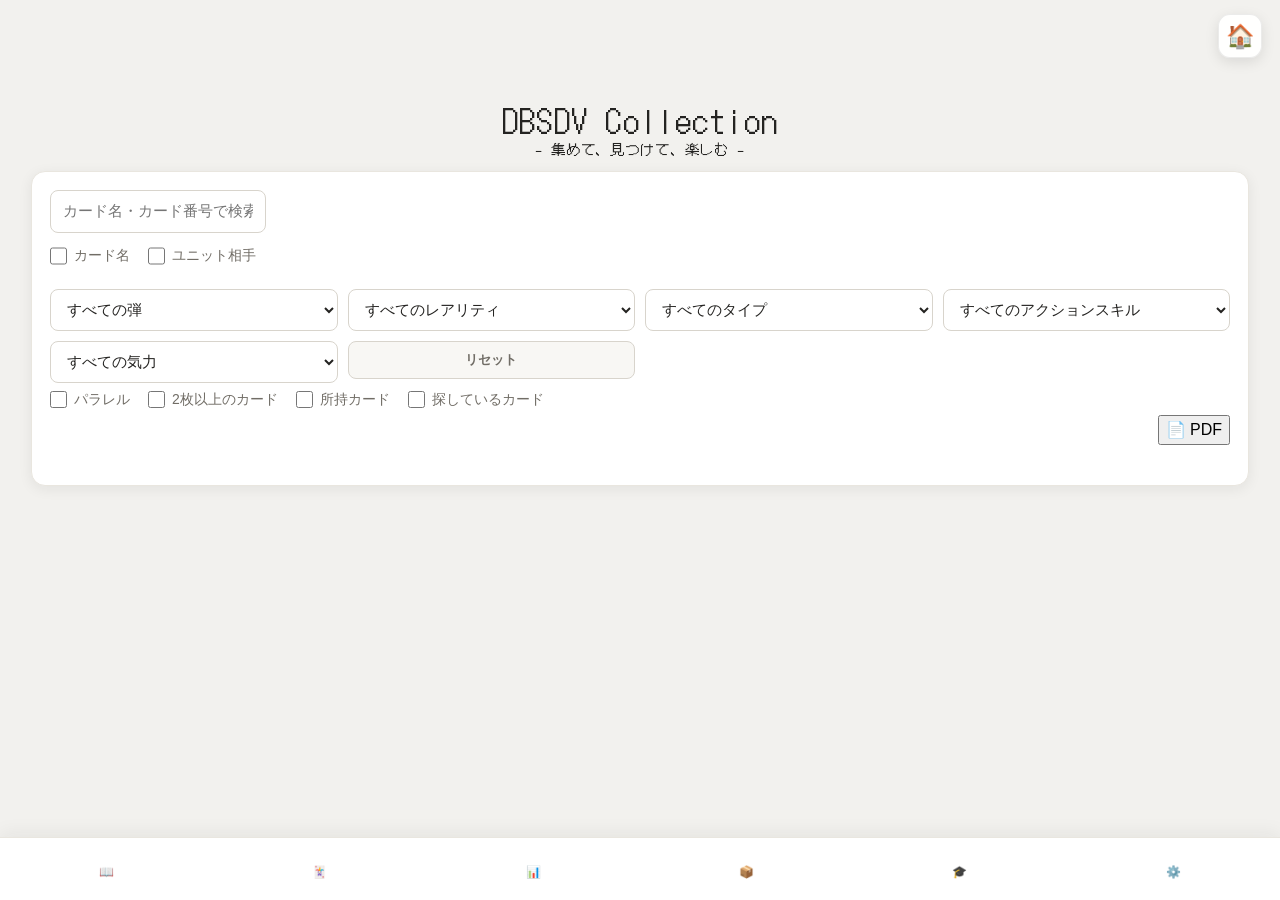
==== index.html @ 69adc4a3 "release" ====
<!doctype html>
<html lang="ja">
  <head>
    <link
  href="https://fonts.googleapis.com/css2?family=DotGothic16&display=swap"
  rel="stylesheet"
/>

    <meta charset="UTF-8" />

    <meta
      name="viewport"
      content="width=device-width, initial-scale=1.0, viewport-fit=cover"
    />

    <link rel="manifest" href="manifest.json">

    <link rel="icon" type="image/webp" href="images/icon.webp" />
    <link rel="apple-touch-icon" href="images/apple-touch-icon.png" />

    <link rel="stylesheet" href="css/variables.css" />
    <link rel="stylesheet" href="css/base.css" />
    <link rel="stylesheet" href="css/buttons.css" />
    <link rel="stylesheet" href="css/settings.css" />
    <link rel="stylesheet" href="css/filters.css" />
    <link rel="stylesheet" href="css/cards.css" />
    <link rel="stylesheet" href="css/deck.css" />
    <link rel="stylesheet" href="css/collection.css" />
    <link rel="stylesheet" href="css/navigation.css" />
    <link rel="stylesheet" href="css/rarity.css" />
    <link rel="stylesheet" href="css/mobile.css" />
    <link rel="stylesheet" href="css/modal.css" />
    <link rel="stylesheet" href="css/unopened.css">
    <link rel="stylesheet" href="css/master-pupil.css" />
    <link rel="stylesheet" href="css/theme.css">
  </head>

  <body>
    <div class="header-top">
      <input type="file" id="restoreFile" accept=".json" hidden />
    </div>

<header>
  <div class="site-title-wrap">
  <h1 class="site-title">DBSDV Collection</h1>
  <p class="site-subtitle">− 集めて、見つけて、楽しむ −</p>
</div>

  <button class="home-button" onclick="location.reload()" title="ホーム">
    🏠
  </button>
</header>

    <main>
      <section id="cardsPage">
  <section class="filters">

  <!-- 検索 -->
  <div class="filter-row">
    <div class="search-group">
      <input
        type="text"
        id="search"
        placeholder="カード名・カード番号で検索"
      />

      <div class="search-options">
        <label>
          <input type="checkbox" id="searchName" />
          カード名
        </label>

        <label>
          <input type="checkbox" id="searchUnit" />
          ユニット相手
        </label>
      </div>
    </div>
  </div>


  <!-- 詳細絞り込み -->
  <details class="advanced-filters" open>
    <summary>絞り込み条件</summary>

    <div class="filter-row">
      <div class="select-group">

        <select id="seriesFilter">
          <option value="">すべての弾</option>
        </select>

        <select id="promoFilter" hidden>
          <option value="">入手方法（すべて）</option>
        </select>

        <select id="rarityFilter">
          <option value="">すべてのレアリティ</option>
        </select>

        <select id="typeFilter">
          <option value="">すべてのタイプ</option>
          <option value="B">ブースト</option>
          <option value="L">リミテッド</option>
          <option value="I">インパクト</option>
          <option value="R">ラッシュ</option>
        </select>

        <select id="actionSkillFilter">
          <option value="">すべてのアクションスキル</option>
        </select>

        <select id="energyFilter">
          <option value="">すべての気力</option>
          <option value="1">気力 1.0〜</option>
          <option value="2">気力 2.0〜</option>
          <option value="3">気力 3.0〜</option>
        </select>

        <div id="formSearchArea" hidden>
          <select id="formSearchSelect">
            <option value="">形態を選択</option>
          </select>
        </div>

        <button id="resetFilter">リセット</button>

      </div>
    </div>


    <div class="filter-row option-row">

      <label>
        <input type="checkbox" id="parallelOnly" />
        パラレル
      </label>

      <label>
        <input type="checkbox" id="duplicateOnly" />
        2枚以上のカード
      </label>

      <label>
        <input type="checkbox" id="ownedOnly" />
        所持カード
      </label>

      <label>
        <input type="checkbox" id="wantedOnly" />
        探しているカード
      </label>

    </div>


    <div class="print-row">
      <button id="pdfCardsButton">
        📄 PDF
      </button>
    </div>

  </details>


  <!-- 件数 -->
  <div class="result-row">
    <span id="resultCount"></span>
  </div>

    </section>

        <!-- カード一覧 -->
    <div id="cards"></div>

    </section>

    <section id="deckPage" hidden>

        <!-- 一覧画面 -->
        <div id="deckListPage">
          <h2>🃏 デッキ</h2>

          <button id="newDeckBtn">＋ 新しいデッキ</button>

          <div id="deckList"></div>
        </div>

        <!-- 編集画面 -->
        <div id="deckEditorPage" hidden>
          <button id="backDeckList">← デッキ一覧へ戻る</button>

          <h2>🃏 デッキ作成</h2>

          <input id="deckName" type="text" placeholder="デッキ名を入力" />

          <div id="deckCardCount">0 / 7枚</div>

          <div id="editorSlots"></div>

          <div class="deck-stats">
  <h3>📊 デッキステータス</h3>

  <div>❤️ HP：<span id="deckHp">0</span></div>
  <div>⚔️ Power（通常）：<span id="deckPower">0</span></div>
  <div>🔥 Power（覚醒）：<span id="deckPowerAwakened">0</span></div>
  <div>🛡️ Guard：<span id="deckGuard">0</span></div>
  <div>⚡ 戦闘力：<span id="deckBattlePower">0</span></div>
</div>
          </div>

          <div class="deck-buttons">
            <button id="saveDeckBtn">💾 デッキを保存</button>

            <button id="resetDeckBtn">🧹 リセット</button>
          </div>

          <hr />

          <div class="deck-card-select">
            <h3>カードを選択</h3>

            <div class="filters">
              <input
                type="text"
                id="deckSearch"
                placeholder="カード名・番号で検索"
              />

              <label>
  <input type="checkbox" id="deckOwnedOnly" />
  所持カードのみ
</label>

              <div class="filter-row">
                <div class="select-group">
                  <select id="deckSeriesFilter">
                    <option value="">すべて</option>
                    <option value="11弾">11弾</option>
                    <option value="10弾">10弾</option>
                    <option value="9弾">9弾</option>
                    <option value="8弾">8弾</option>
                    <option value="7弾">7弾</option>
                    <option value="6弾">6弾</option>
                    <option value="5弾">5弾</option>
                    <option value="4弾">4弾</option>
                    <option value="3弾">3弾</option>
                    <option value="2弾">2弾</option>
                    <option value="1弾">1弾</option>
                    <option value="ロケーションテスト">
                      ロケーションテスト
                    </option>
                    <option value="プロモーションカード">
                      プロモーションカード
                    </option>
                  </select>

                  <select id="deckRarityFilter">
                    <option value="">レアリティ（すべて）</option>
                    <option value="SEC">SEC</option>
                    <option value="PUR">PUR</option>
                    <option value="EXR">EXR</option>
                    <option value="GDR">GDR</option>
                    <option value="SR">SR</option>
                    <option value="CP">CP</option>
                    <option value="PR">PR</option>
                    <option value="R">R</option>
                    <option value="N">N</option>
                  </select>

                  <select id="deckTypeFilter">
                    <option value="">タイプ（すべて）</option>
                    <option value="I">インパクト</option>
                    <option value="R">ラッシュ</option>
                    <option value="B">ブースト</option>
                    <option value="L">リミテッド</option>
                  </select>

                  <select id="deckActionSkillFilter">
                    <option value="">アクションスキル（すべて）</option>
                    <option value="覚醒">覚醒</option>
                    <option value="超覚醒">超覚醒</option>
                    <option value="巨大化">巨大化</option>
                    <option value="トライバースト">トライバースト</option>
                    <option value="ランページアタック">
                      ランページアタック
                    </option>
                    <option value="栽培マン">栽培マン</option>
                    <option value="バニッシュコンボ">バニッシュコンボ</option>
                    <option value="ターゲティングボム">
                      ターゲティングボム
                    </option>
                    <option value="一撃">一撃</option>
                    <option value="カウンターアタック">
                      カウンターアタック
                    </option>
                    <option value="チャージクラッシュ">
                      チャージクラッシュ
                    </option>
                    <option value="リフレクトブレイク">
                      リフレクトブレイク
                    </option>
                  </select>
                </div>
              </div>
            </div>
            <div id="editorCardList"></div>
          </div>
        </div>
      </section>

      <section id="collectionPage" hidden>
        <h2>📊 コレクション</h2>

        <div id="collectionCards"></div>

        <div id="collectionDetail"></div>
      </section>

      <section id="unopenedPage" hidden>
        <h2>📦 未開封パック</h2>

        <div class="unopened-add">
          <input type="text" id="newPackName" placeholder="パック名を入力" />

          <button id="addPackButton">追加</button>
        </div>

        <div id="unopenedPackList"></div>
      </section>

      <section id="masterPupilPage" hidden>
  <h2>🎓 師弟レベル</h2>

          <div class="master-pupil-search">
  <input
    type="text"
    id="masterPupilSearch"
    placeholder="キャラクター名で検索"
  />
</div>

  <div id="masterPupilList"></div>
</section>


      <section id="settingsPage" hidden>
        <h2>⚙️ 設定</h2>

        <div class="setting-card update-card">
          <h3>💾 データ管理</h3>

          <button id="backupButton" class="btn btn-primary">
            💾 バックアップ
          </button>

          <button id="restoreButton" class="btn btn-success">📂 復元</button>

          <button
            id="importExcelButton"
            class="btn btn-primary excel-import-button"
          >
            📄 Excelでデータ読込
          </button>

          <input type="file" id="restoreFile" accept=".json" hidden />

          <input type="file" id="excelFile" accept=".xlsx,.xls" hidden />
        </div>

        <div class="setting-card">
          <h3>🗑️ 図鑑</h3>

          <button id="resetCollection" class="btn btn-danger">
            🗑️ 図鑑を初期化
          </button>
        </div>

        <div class="setting-card">
  <h3>📝 修正</h3>

  <button id="copyMistakeList" class="btn btn-primary">
    📋 要修正カード一覧をコピー
  </button>

   <button id="clearMistakeList" class="btn btn-danger">
    🗑️ 要修正を全解除
  </button>
</div>

        <div class="setting-card">
  <h3>👤 アバター設定</h3>

  <div class="setting-info">
    <strong>❤️ HP</strong>
    <input id="avatarHp" type="number" min="0" value="0" />
  </div>

  <div class="setting-info">
    <strong>⚔️ Power</strong>
    <input id="avatarPower" type="number" min="0" value="0" />
  </div>

  <div class="setting-info">
    <strong>🛡️ Guard</strong>
    <input id="avatarGuard" type="number" min="0" value="0" />
  </div>

  <div class="setting-info">
    <strong>⚡ 初期気力</strong>
    <input id="avatarInitialKi" type="number" min="0" value="0" />
  </div>
</div>

        <div class="setting-card">
          <h3>🃏 カードデータ情報</h3>

          <div class="setting-info">
            <strong>カードデータバージョン</strong>
            <span id="appVersion">0.1.0</span>
          </div>

          <div class="setting-info">
            <strong>データ更新日</strong>
            <span id="lastUpdatedInfo">-</span>
          </div>

          <div class="setting-info">
            <strong>追加カード</strong>
            <span id="lastAddedCardsInfo">-</span>
          </div>

          <div class="setting-info">
            <strong>カード総枚数</strong>
            <span id="cardCountInfo">-</span>
          </div>
        </div>

        <div class="setting-card update-card">
  <h3>📱 アプリ情報</h3>

<div class="setting-info">
  <strong>現在のバージョン</strong>
  <span id="currentVersion"></span>
</div>

<div class="setting-info">
  <strong>最新のバージョン</strong>
  <span id="latestVersion"></span>
</div>

<div id="updateStatus" class="update-status"></div>

<button
  id="updateButton"
  class="btn btn-primary"
  style="display: none;"
>
  🏠 アップデート
</button>
</div>

      </section>
    </main>

    <!-- モーダル -->

    <div id="cardModal" class="modal">
      <div class="modal-content">
        <button id="closeModal" class="close-btn">✕</button>

        <div class="modal-navigation">
          <button id="prevCard" class="nav-btn">◀</button>

          <div class="nav-center">
            <div id="cardCount">1 / 1</div>
          </div>

          <button id="nextCard" class="nav-btn">▶</button>
        </div>

        <div class="modal-top">
          <!-- 左 -->

          <div class="modal-left">
            <span id="modalNumberMobile"></span>

            <img id="modalImage" src="" alt="カード画像" />

            <div class="image-switch">
              <button id="showFront">表</button>

              <button id="showBack">裏</button>
            </div>
            </div>

          <!-- 右 -->

          <div class="modal-right">
            
<div class="name-rarity">
  <div class="name-rarity-top">
    <h2 id="modalName"></h2>

    <span id="modalRarity"></span>
  </div>
               <label class="mistake-label">
    <input type="checkbox" id="modalMistake">
    要修正
  </label>

            </div>

              <div class="modal-form">
    <span id="modalForm"></span>
  </div>

<div class="owned-section">
  <div class="owned-row">
    <strong>所持</strong>

    <span class="count-control">
      <button id="countMinus">－</button>

      <span id="modalOwnedCount">0</span>

      <button id="countPlus">＋</button>
    </span>
  </div>

  <div class="owned-row owned-options">
    <label class="wanted-inline">
      <input type="checkbox" id="modalWanted" />
      探してる
    </label>

    <label class="wanted-inline">
      <input type="checkbox" id="modalUnopened" />
      📦 未開封
    </label>
  </div>
</div>

<div class="stats">
  <div>
    <strong>タイプ</strong>
    <span id="modalType">-</span>
  </div>

  <div>
    <strong>攻撃方法</strong>
    <span id="modalAttackType">-</span>
  </div>

  <div>
    <strong>HP</strong>
    <span id="modalHp">-</span>
  </div>

  <div>
    <strong>パワー</strong>
    <span id="modalPower">-</span>
  </div>

  <div id="modalPowerAwakenedRow">
    <strong>覚醒パワー</strong>
    <span id="modalPowerAwakened">-</span>
  </div>

  <div>
    <strong>ガード</strong>
    <span id="modalGuard">-</span>
  </div>

  <div>
    <strong>初期気力</strong>
    <span id="modalInitialKi">-</span>
  </div>

  <div>
    <strong>必殺技必要エナジー</strong>
    <span id="modalEnergy">-</span>
  </div>
</div>

</div>
</div>

<div class="modal-section">
  <div class="section-title">
    <h3>⚔️ 必殺技</h3>

    <h4 id="modalSpecialMove"></h4>
  </div>
</div>

<div class="modal-section" id="modalSkillSection">
  <div class="section-title">
    <h3>✨ スキル</h3>

    <h4 id="modalSkillName"></h4>
  </div>

  <p id="modalSkillEffect"></p>
</div>

<div class="modal-section" id="modalActionSection">
  <div class="section-title">
    <h3>⚡ アクション</h3>

    <h4 id="modalActionName"></h4>
  </div>

  <p id="modalActionCategory"></p>

  <p id="modalActionEffect"></p>
</div>

<div class="modal-section" id="modalUnitSection">
  <div class="section-title">
    <h3>👥 ユニット</h3>

    <h4 id="modalUnitName"></h4>
  </div>

  <p id="modalUnitCharacters"></p>

  <p id="modalUnitEffect"></p>
</div>

<div class="modal-section" id="modalBuppaSection">
  <div class="section-title">
    <h3>💥 BUPPA</h3>

    <h4 id="modalBuppaName"></h4>
  </div>

  <p id="modalBuppaEffect"></p>
</div>

<div class="modal-section" id="modalSpecialRuleSection">
  <div class="section-title">
    <h3>📜 特殊ルール</h3>

    <h4 id="modalSpecialRule"></h4>
  </div>
</div>

<div class="modal-section" id="modalAcquisitionSection">
  <div class="section-title">
    <h3>🎁 入手方法</h3>
  </div>

  <p id="modalAcquisition"></p>
</div>

<!-- JS互換用（画面には表示しない） -->
<textarea id="modalMemo" hidden></textarea>

</div>
</div>

    <nav class="bottom-nav">
  <button id="tabCards" class="active" title="図鑑">
    📖
  </button>

  <button id="tabDeck" title="デッキ">
    🃏
  </button>

  <button id="tabCollection" title="コレクション">
    📊
  </button>

  <button id="tabUnopened" title="未開封">
    📦
  </button>

  <button id="tabMasterPupil" title="師弟レベル">
    🎓
  </button>

  <button id="tabSettings" title="設定">
    ⚙️
  </button>
</nav>

    <div id="excelImportModal" class="modal" hidden>
  <div class="modal-content">
        <h2>📄 Excel読込確認</h2>

        <div id="excelImportList"></div>

        <div class="ocr-bottom-buttons">
          <button id="excelImportAddButton">追加</button>

          <button id="excelImportCancelButton">キャンセル</button>
        </div>
      </div>

      </div>

      <script src="js/core/storage.js"></script>

      <script src="js/ui/cardFilters.js"></script>
      <script src="js/ui/cardDetailModal.js"></script>

      <script src="js/pages/cardsPage.js"></script>
      <script src="js/pages/collectionPage.js"></script>
      <script src="js/pages/decksPage.js"></script>
      <script src="js/pages/unopenedPage.js"></script>
<script src="js/pages/masterPupilPage.js"></script>
      <script src="js/core/navigation.js"></script>

      <script src="js/settings/backup.js"></script>
      <script src="js/settings/excelImport.js"></script>

      <script src="https://cdn.jsdelivr.net/npm/xlsx/dist/xlsx.full.min.js"></script>

      <script src="https://cdn.jsdelivr.net/npm/jspdf@3.0.3/dist/jspdf.umd.min.js"></script>

<script>
  window.waitingWorker = null;
  window.serviceWorkerRegistration = null;

  const APP_VERSION_KEY = "dbsdv-app-version";

  // Service Workerが切り替わったらリロード
navigator.serviceWorker.addEventListener("controllerchange", () => {
  const latestVersion =
    document.getElementById("latestVersion")?.textContent;

  if (latestVersion) {
    localStorage.setItem(
      APP_VERSION_KEY,
      latestVersion
    );
  }

  window.location.reload();
});


  // version.jsonを確認
  async function checkAppVersion() {
    try {
      const response = await fetch("./version.json", {
        cache: "no-store"
      });

      if (!response.ok) {
        throw new Error("version.json の取得に失敗しました");
      }

      const versionData = await response.json();

      const latestVersion = versionData.version;

      const currentVersion =
        localStorage.getItem(APP_VERSION_KEY);

      const currentVersionElement =
        document.getElementById("currentVersion");

      const latestVersionElement =
        document.getElementById("latestVersion");

      const updateStatus =
        document.getElementById("updateStatus");

      const updateButton =
        document.getElementById("updateButton");


      // 最新バージョンを表示
      if (latestVersionElement) {
        latestVersionElement.textContent = latestVersion;
      }


      // 初回起動
      if (!currentVersion) {

        localStorage.setItem(
          APP_VERSION_KEY,
          latestVersion
        );

        if (currentVersionElement) {
          currentVersionElement.textContent =
            latestVersion;
        }

        if (updateButton) {
          updateButton.style.display = "none";
        }

        if (updateStatus) {
          updateStatus.textContent = "";
        }

        return;
      }


      // 現在のバージョンを表示
      if (currentVersionElement) {
        currentVersionElement.textContent =
          currentVersion;
      }


      // 初期状態は非表示
      if (updateButton) {
        updateButton.style.display = "none";
      }

      if (updateStatus) {
        updateStatus.textContent = "";
      }


      // バージョンが違えばアップデートあり
      if (currentVersion !== latestVersion) {

        if (updateStatus) {
          updateStatus.textContent =
            "🟢 新しいバージョンがあります";
        }

        if (updateButton) {
          updateButton.style.display = "block";
        }
      }

    } catch (error) {

      console.error(
        "バージョン確認エラー:",
        error
      );

    }
  }


  // Service Worker
  if ("serviceWorker" in navigator) {

    window.addEventListener("load", async () => {

      try {

        const registration =
          await navigator.serviceWorker.register(
            "./service-worker.js"
          );

        window.serviceWorkerRegistration =
          registration;


        // 起動時に更新確認
        await registration.update();


        // 新しいService Workerを検知
        registration.addEventListener(
          "updatefound",
          () => {

            const newWorker =
              registration.installing;

            if (!newWorker) return;


            newWorker.addEventListener(
              "statechange",
              () => {

                if (
                  newWorker.state === "installed" &&
                  navigator.serviceWorker.controller
                ) {

                  window.waitingWorker =
                    newWorker;

                  const updateStatus =
                    document.getElementById(
                      "updateStatus"
                    );

                  const updateButton =
                    document.getElementById(
                      "updateButton"
                    );


                  if (updateStatus) {
                    updateStatus.textContent =
                      "🟢 新しいバージョンがあります";
                  }

                  if (updateButton) {
                    updateButton.style.display =
                      "block";
                  }

                }

              }
            );

          }
        );


        // version.jsonを確認
        await checkAppVersion();

      } catch (error) {

        console.error(
          "Service Worker registration failed:",
          error
        );

      }

    });

  }


  // アップデートボタン
document.addEventListener("DOMContentLoaded", () => {
  const updateButton =
    document.getElementById("updateButton");

  if (!updateButton) return;

  updateButton.addEventListener("click", async () => {
    const registration =
      window.serviceWorkerRegistration;

    if (!registration) {
      console.error("Service Workerが登録されていません");
      return;
    }

    updateButton.disabled = true;
    updateButton.textContent = "🔄 更新中...";

    try {
      // 最新のService Workerを確認
      await registration.update();

      const worker =
        registration.waiting ||
        window.waitingWorker;

      if (!worker) {
        console.warn("更新待ちのService Workerがありません");

        updateButton.disabled = false;
        updateButton.textContent = "🏠 アップデート";
        return;
      }

      // 最新バージョンを取得
      const latestVersion =
        document.getElementById("latestVersion")?.textContent;

      // 現在バージョンを最新に更新
      if (latestVersion) {
        localStorage.setItem(
          APP_VERSION_KEY,
          latestVersion
        );
      }

      // ボタンを消す
      updateButton.style.display = "none";

      const updateStatus =
        document.getElementById("updateStatus");

      if (updateStatus) {
        updateStatus.textContent = "✅ アップデートしました";
      }

      // 新しいService Workerを有効化
      worker.postMessage({
        type: "SKIP_WAITING"
      });

    } catch (error) {
      console.error("アップデート失敗:", error);

      updateButton.disabled = false;
      updateButton.textContent = "🏠 アップデート";
    }
  });
});
</script>

<script>
  document.addEventListener("DOMContentLoaded", () => {
    const advancedFilters = document.querySelector(".advanced-filters");

    if (!advancedFilters) return;

    if (window.innerWidth <= 700) {
      advancedFilters.removeAttribute("open");
    }
  });
</script>

  </body>
</html>
---- css/modal.css ----
/* ==========================================
   モーダル背景
========================================== */

.modal {
  display: none;
  position: fixed;
  top: 0;
  left: 0;
  right: 0;
  bottom: 0;
  width: 100vw;
  height: 100vh;
  justify-content: center;
  align-items: center;
  background: rgba(0, 0, 0, 0.75);
  z-index: 999999;
  padding: 30px;
}

/* ==========================================
   本体
========================================== */

.modal-content {
  position: relative;
  width: min(900px, 95vw);
  max-height: 90vh;
  overflow-y: auto;
  background: white;
  border-radius: 18px;
  padding: 24px;
  box-shadow: 0 15px 50px rgba(0, 0, 0, 0.35);
}

#modalNumberMobile {
  display: none;
}

/* ==========================
   モーダルナビ
========================== */

.modal-navigation {
  display: flex;
  justify-content: center;
  align-items: center;
  gap: 20px;
  margin-bottom: 25px;
}

.nav-center {
  display: flex;
  flex-direction: column;
  align-items: center;
  min-width: 120px;
}

#cardCount {
  font-size: 24px;
  font-weight: bold;
}

#cardProgress {
  margin-top: 4px;
  color: #666;
  font-size: 15px;
}

.nav-btn {
  width: 40px;
  height: 40px;
  border: none;
  border-radius: 50%;
  background: #f2f2f2;
  cursor: pointer;
  font-size: 20px;
  transition: 0.2s;
}

.nav-btn:hover {
  background: #ddd;
}

.card-header-info {
  margin-top: 8px;
}

/* ==========================================
   閉じる
========================================== */

.close-btn {
  position: absolute;
  right: 8px;
  top: 8px;
  width: 42px;
  height: 42px;
  border: none;
  border-radius: 50%;
  cursor: pointer;
  font-size: 20px;
  background: #efefef;
}

.close-btn:hover {
  background: #ddd;
}

/* ==========================================
   上部レイアウト
========================================== */

.modal-top {
  display: grid;
  grid-template-columns: 260px 1fr;
  gap: 35px;
  align-items: start;
}

/* ==========================================
   左
========================================== */

.modal-left {
  width: 240px;
  margin: auto;
}

#modalImage {
  width: 100%;
  display: block;
  border-radius: 12px;
  box-shadow: 0 8px 20px rgba(0, 0, 0, 0.25);
  cursor: pointer;
}

/* ==========================================
   表裏切替
========================================== */

.image-switch {
  display: flex;
  justify-content: center;
  gap: 12px;
  margin-top: 14px;
}

.image-switch button {
  width: 90px;
  height: 42px;
  border: none;
  border-radius: 8px;
  font-size: 17px;
  font-weight: bold;
  cursor: pointer;
}

/* ==========================================
   右
========================================== */

.modal-right {
  flex: 1;
  min-width: 0;
}

#modalName {
  margin: 0;
  font-size: 28px;
  font-weight: bold;
}

.name-rarity {
  display: flex;
  align-items: center;
  gap: 12px;
  margin-bottom: 0;
}

.modal-form {
  margin: 0 0 12px;
  line-height: 1;
}

.card-header-info {
  display: flex;
  justify-content: space-between;
  align-items: center;
  margin: 12px 0 24px;
}

@media (min-width: 851px) {
  .card-header-info {
    display: block;
    margin: 8px 0 24px;
  }
}

#modalNumber {
  color: #777;
  font-size: 16px;
}

#modalRarity {
  padding: 6px 16px;
  border-radius: 999px;
  color: white;
  font-weight: bold;
  font-size: 14px;
}

/* ==========================================
   ステータス
========================================== */

.stats {
  display: grid;
  grid-template-columns: 150px auto;
  row-gap: 14px;
  column-gap: 20px;
  align-items: center;
}

.stats span {
  text-align: left;
  font-weight: bold;
}

.stats > div:not(.owned-row) {
  display: contents;
}

.stats strong {
  font-weight: bold;
}

/* ==========================================
   セクション
========================================== */

.modal-section {
  margin-top: 30px;
}

.section-title {
  display: flex;
  align-items: center;
  gap: 12px;
  margin-bottom: 12px;
  padding-bottom: 8px;
  border-bottom: 2px solid #eee;
}

.section-title h3 {
  margin: 0;
  font-size: 15px;
  font-weight: 700;
  flex-shrink: 0;
}
.modal-section > h3 {
  margin: 0 0 12px;
  font-size: 16px;
  font-weight: 700;
}

.section-title h4 {
  margin: 0;
  font-size: 15px;
  font-weight: 400;
}

.modal-section p {
  margin: 0;
  line-height: 1.8;
  white-space: pre-wrap;
}

#modalUnitCharacters {
  display: flex;
  flex-wrap: wrap;
  gap: 8px;
  margin-bottom: 12px;
  font-weight: 700;
}

.unit-chip {
  padding: 4px 12px;
  border-radius: 999px;
  background: #eee;
  font-weight: bold;
}

/* ==========================================
   スマホ
========================================== */
@media (max-width: 850px) {
  .modal-content {
    padding: 20px;
  }

  .modal-top {
    grid-template-columns: 1fr;
  }

  .modal-left {
    width: 220px;
  }

  .stats {
    grid-template-columns: 140px 1fr;
  }

  .close-btn {
    top: 6px;
    right: 6px;
    width: 34px;
    height: 34px;
    font-size: 18px;
  }

  .modal-navigation {
    justify-content: center;
  }

  .count-control button {
    width: 14px;
    height: 14px;
    font-size: 11px;
    border-radius: 4px;
    display: flex;
    align-items: center;
    justify-content: center;
  }

  #modalOwnedCount {
    min-width: 16px;
    font-size: 13px;
  }

  .count-control {
    gap: 4px;
  }

  .count-control button {
    width: 20px;
    height: 20px;
    font-size: 12px;
  }

  .count-control {
    gap: 3px;
  }

  .count-control button {
    width: 18px !important;
    height: 18px !important;
    font-size: 18px !important;
    padding: 0;
    border-radius: 4px;
  }

  #modalOwnedCount {
    min-width: 14px !important;
    font-size: 12px !important;
  }

  .modal-left #modalNumber {
    display: block;
    text-align: center;
    margin-bottom: 8px;
    font-size: 14px;
    color: #777;
    font-weight: bold;
  }

  .card-header-info {
    display: none;
  }

  #modalNumberMobile {
    display: block;
    text-align: center;
    margin-bottom: 8px;
    font-size: 14px;
    color: #777;
    font-weight: bold;
  }

  .section-title h3 {
    font-size: 15px;
  }

  .section-title h4 {
    font-size: 14px;
  }

  /* ==========================================
   所持ボタン
========================================== */
  .count-control {
    display: flex;
    align-items: center;
    gap: 10px;
  }

  .count-control button {
    width: 32px;
    height: 32px;
    border: none;
    border-radius: 8px;
    background: var(--primary);
    color: white;
    font-size: 18px;
    font-weight: bold;
    cursor: pointer;
  }

  #modalOwnedCount {
    min-width: 30px;
    text-align: center;
    font-size: 18px;
    font-weight: bold;
  }
}

/* ==========================================
   所持管理
========================================== */
.owned-section {
  margin: 20px 0 24px;
  padding: 16px 18px;
  border: 1px solid var(--border);
  border-radius: var(--radius);
  background: var(--surface);
}

.owned-row strong {
  min-width: auto;
}

@media (min-width: 851px) {
  .name-rarity {
    display: flex;
    align-items: center;
    gap: 12px;
    flex-wrap: wrap;
  }

  .card-header-info {
    width: 100%;
    margin-top: 8px;
  }
}

/* ==========================================
   所持管理（2段表示）
========================================== */

.owned-row {
  display: flex;
  align-items: center;
  justify-content: center;
  gap: 8px;
  flex-wrap: wrap;
}

.owned-options {
  display: flex;
  justify-content: center;
  align-items: center;
  margin-top: 12px;
  gap: 24px;
}

.wanted-inline {
  margin-left: 0;
  width: auto;
  white-space: nowrap;
}

/* ==========================================
   要修正
========================================== */

.mistake-label {
  display: flex;
  align-items: center;
  gap: 4px;
  margin-left: auto;
  font-size: 14px;
  white-space: nowrap;
}

.mistake-label input {
  margin: 0;
}

/* ==========================================
   形態
========================================== */

.name-rarity-top {
  display: flex;
  align-items: center;
  gap: 10px;
}

/* ==========================================
   詳細モーダル・最終調整
========================================== */

.modal-content {
  background: #fff;
  border: 1px solid #eee;
}

.modal-navigation {
  margin-bottom: 18px;
}

.nav-center {
  min-width: 110px;
}

#cardCount {
  font-size: 24px;
  line-height: 1.1;
}

.modal-top {
  gap: 28px;
}

.modal-left {
  width: 240px;
}

.image-switch {
  margin-top: 10px;
  gap: 10px;
}

.image-switch button {
  height: 40px;
  background: #f3f3f3;
  color: #777;
}

.image-switch button.active,
.image-switch button:hover {
  background: #eee;
}

.name-rarity {
  margin-bottom: 4px;
}

.name-rarity-top {
  gap: 10px;
}

#modalName {
  font-size: 28px;
  line-height: 1.2;
}

.modal-form {
  margin-bottom: 16px;
  color: #555;
}

.owned-section {
  margin: 0 0 22px;
  padding: 14px 16px;
  background: #faf9f6;
  border: 1px solid #e5e1d8;
  border-radius: 14px;
}

.owned-row {
  gap: 10px;
}

.owned-options {
  margin-top: 10px;
  gap: 22px;
}

.count-control {
  gap: 8px;
}

.count-control button {
  width: 30px;
  height: 30px;
  border: 1px solid #d3a62a;
  border-radius: 50%;
  background: #fff;
  color: #a97d12;
  font-size: 18px;
  line-height: 1;
  padding: 0;
}

#modalOwnedCount {
  min-width: 28px;
  text-align: center;
  font-size: 18px;
}

.stats {
  row-gap: 10px;
  column-gap: 18px;
}

.stats strong {
  color: #333;
}

.stats span {
  color: #222;
}

.modal-section {
  margin-top: 26px;
}

.section-title {
  gap: 10px;
  margin-bottom: 10px;
  padding-bottom: 7px;
  border-bottom: 2px solid #e8e4dc;
}

.section-title h3 {
  font-size: 16px;
}

.section-title h4 {
  font-size: 15px;
}

.modal-section p {
  line-height: 1.75;
}

@media (max-width: 850px) {
  .modal {
    padding: 12px;
    align-items: center;
  }

  .modal-content {
    width: 100%;
    max-width: 520px;
    max-height: calc(100vh - 24px);
    padding: 18px 16px 28px;
    border-radius: 18px;
  }

  .modal-navigation {
    margin-bottom: 16px;
    gap: 14px;
  }

  .nav-btn {
    width: 38px;
    height: 38px;
    font-size: 18px;
  }

  #cardCount {
    font-size: 23px;
  }

  .modal-top {
    display: flex;
    flex-direction: column;
    gap: 18px;
  }

  .modal-left {
    width: min(220px, 72vw);
    margin: 0 auto;
  }

  #modalImage {
    border-radius: 10px;
    box-shadow: 0 6px 16px rgba(0, 0, 0, 0.2);
  }

  .image-switch {
    margin-top: 8px;
    gap: 10px;
  }

  .image-switch button {
    width: 86px;
    height: 40px;
    font-size: 16px;
  }

  .modal-right {
    width: 100%;
  }

  .name-rarity {
    align-items: center;
    justify-content: space-between;
    gap: 8px;
    margin-bottom: 3px;
  }

  .name-rarity-top {
    gap: 8px;
    min-width: 0;
  }

  #modalName {
    font-size: 26px;
  }

  #modalRarity {
    padding: 5px 13px;
    font-size: 13px;
  }

  .modal-form {
    margin: 0 0 14px;
    font-size: 15px;
  }

  .mistake-label {
    margin-left: 0;
    font-size: 14px;
  }

  .owned-section {
    margin-bottom: 20px;
    padding: 13px 12px;
    border-radius: 13px;
  }

  .owned-row {
    gap: 8px;
  }

  .owned-options {
    gap: 18px;
    margin-top: 9px;
  }

  .count-control {
    gap: 7px;
  }

  .count-control button {
    width: 30px;
    height: 30px;
    font-size: 18px;
  }

  #modalOwnedCount {
    min-width: 24px !important;
    font-size: 17px !important;
  }

  .stats {
    grid-template-columns: minmax(110px, 1fr) minmax(0, 1.2fr);
    row-gap: 9px;
    column-gap: 12px;
    font-size: 16px;
  }

  .stats span {
    font-weight: 700;
  }

  .modal-section {
    margin-top: 24px;
  }

  .section-title {
    gap: 9px;
    margin-bottom: 9px;
    padding-bottom: 7px;
  }

  .section-title h3 {
    font-size: 16px;
  }

  .section-title h4 {
    font-size: 15px;
  }

  .modal-section p {
    line-height: 1.75;
    font-size: 16px;
  }
}
---- css/theme.css ----
/* =========================================================
   DBSDV COLLECTION — FINAL DESIGN THEME
   既存機能を変えず、既存CSSを最後に読み込んで見た目だけ統一
   ========================================================= */

:root {
  --primary: #b88924;
  --primary-dark: #8f6919;
  --success: #4f8a63;
  --danger: #c84d4d;

  --background: #f2f1ee;
  --surface: #ffffff;
  --surface-soft: #f8f7f4;

  --border: #d8d4cc;
  --border-light: #e9e6df;

  --text: #242321;
  --text-light: #716d66;

  --radius: 10px;
  --radius-lg: 14px;

  --shadow: 0 3px 14px rgba(35, 32, 26, 0.07);
  --shadow-hover: 0 8px 22px rgba(35, 32, 26, 0.12);
  --transition: 0.2s ease;
}

/* =========================
   全体
   ========================= */

html {
  background: var(--background);
}

body {
  margin: 0;
  padding: 12px 24px 78px;
  font-family:
    "Yu Gothic UI", "Hiragino Kaku Gothic ProN", "Meiryo", sans-serif;
  background: var(--background);
  color: var(--text);
  line-height: 1.5;
  -webkit-font-smoothing: antialiased;
}

button,
input,
select,
textarea {
  font: inherit;
}

button,
select,
input[type="checkbox"],
input[type="radio"] {
  accent-color: var(--primary);
}

/* =========================
   ヘッダー
   ========================= */

header {
  position: relative;
  text-align: center;
}

h1 {
  margin: 0 0 18px;
  font-size: 22px;
  line-height: 1.3;
  font-weight: 800;
  letter-spacing: 0.02em;
}

.header-top {
  min-height: 78px;
  display: flex;
  align-items: center;
  justify-content: center;
  margin: 0 0 10px;
}

.logo {
  height: 78px;
  width: auto;
  object-fit: contain;
}

.home-button {
  position: fixed;
  top: calc(env(safe-area-inset-top) + 14px);
  right: 18px;
  width: 44px;
  height: 44px;
  display: grid;
  place-items: center;
  padding: 0;
  border: 1px solid rgba(0, 0, 0, 0.08);
  border-radius: 12px;
  background: rgba(255, 255, 255, 0.94);
  color: var(--text);
  font-size: 23px;
  line-height: 1;
  box-shadow: 0 4px 14px rgba(0, 0, 0, 0.1);
  backdrop-filter: blur(8px);
  z-index: 9999;
  transition:
    transform var(--transition),
    box-shadow var(--transition);
}

.home-button:hover {
  background: #fff;
  box-shadow: 0 6px 18px rgba(0, 0, 0, 0.13);
}

.home-button:active {
  transform: scale(0.94);
}

/* =========================
   検索・フィルター
   ========================= */

.filters {
  max-width: 1180px;
  margin: 0 auto 18px;
  padding: 18px;
  display: flex;
  flex-direction: column;
  gap: 12px;
  background: var(--surface);
  border: 1px solid var(--border-light);
  border-radius: var(--radius-lg);
  box-shadow: var(--shadow);
}

.filter-row {
  display: flex;
  align-items: center;
  gap: 10px;
}

.search-group {
  width: 100%;
}

.filters input[type="text"],
.filters select,
.search-group input {
  min-height: 42px;
  box-sizing: border-box;
  border: 1px solid var(--border);
  border-radius: 8px;
  background: #fff;
  color: var(--text);
  padding: 9px 12px;
  font-size: 15px;
  outline: none;
  transition:
    border-color var(--transition),
    box-shadow var(--transition),
    background var(--transition);
}

.filters input[type="text"]:focus,
.filters select:focus,
.search-group input:focus {
  border-color: var(--primary);
  box-shadow: 0 0 0 3px rgba(184, 137, 36, 0.13);
}

.filter-row select {
  width: 220px;
}

.select-group {
  display: grid;
  grid-template-columns: repeat(4, minmax(0, 1fr));
  gap: 10px;
  width: 100%;
}

.select-group select {
  width: 100%;
  min-width: 0;
}

.search-options,
.option-row {
  display: flex;
  align-items: center;
  flex-wrap: wrap;
  gap: 10px 18px;
  margin-top: 2px;
}

.search-options label,
.option-row label {
  display: inline-flex;
  align-items: center;
  gap: 7px;
  min-height: 30px;
  color: var(--text-light);
  font-size: 14px;
  white-space: nowrap;
}

.search-options input[type="checkbox"],
.option-row input[type="checkbox"] {
  width: 17px;
  height: 17px;
  margin: 0;
}

.result-row {
  display: flex;
  justify-content: flex-end;
  align-items: center;
  width: 100%;
  margin-top: 2px;
}

#resetFilter {
  width: auto;
  height: 38px;
  padding: 0 15px;
  border: 1px solid var(--border);
  border-radius: 8px;
  background: var(--surface-soft);
  color: var(--text-light);
  font-size: 13px;
  font-weight: 600;
  cursor: pointer;
  transition:
    background var(--transition),
    border-color var(--transition),
    color var(--transition);
}

#resetFilter:hover {
  background: #fff;
  border-color: #c7c1b5;
  color: var(--text);
}

#resultCount {
  color: var(--text-light);
  font-size: 14px;
  font-weight: 700;
}

/* =========================
   一覧見出し・PDF
   ========================= */

.print-row {
  max-width: 1180px;
  margin: 0 auto 8px;
  display: flex;
  justify-content: flex-end;
}

#printCardsButton {
  min-height: 34px;
  padding: 6px 12px;
  border: 1px solid var(--border);
  border-radius: 8px;
  background: #fff;
  color: var(--text-light);
  font-size: 13px;
  cursor: pointer;
}

#printCardsButton:hover {
  border-color: var(--primary);
  color: var(--primary-dark);
}

/* =========================
   カード一覧
   ========================= */

#cards {
  max-width: 1180px;
  margin: 0 auto;
  display: grid;
  grid-template-columns: repeat(4, minmax(0, 1fr));
  gap: 16px;
}

.card {
  position: relative;
  min-width: 0;
  padding: 10px;
  background: #fff;
  border: 1px solid #e6e2da;
  border-radius: 12px;
  box-shadow: 0 2px 10px rgba(35, 32, 26, 0.06);
  transition:
    transform var(--transition),
    box-shadow var(--transition),
    border-color var(--transition);
}

.card:hover {
  transform: translateY(-2px);
  border-color: #d6cdbd;
  box-shadow: var(--shadow-hover);
}

.card-header {
  min-height: 22px;
  display: flex;
  align-items: center;
  justify-content: space-between;
  gap: 7px;
  margin-bottom: 7px;
}

.card-left {
  display: flex;
  align-items: center;
  gap: 5px;
  min-width: 0;
  flex: 1;
}

.owned-btn {
  flex: 0 0 auto;
  cursor: pointer;
  font-size: 17px;
  line-height: 1;
  color: #9b978f;
  transition:
    transform var(--transition),
    color var(--transition);
}

.owned-btn:hover {
  color: var(--primary);
  transform: scale(1.08);
}

.card-id {
  min-width: 0;
  overflow: hidden;
  text-overflow: ellipsis;
  white-space: nowrap;
  color: #4e4b46;
  font-size: 13px;
  font-weight: 800;
  letter-spacing: 0.01em;
}

.card img {
  width: 100%;
  display: block;
  border-radius: 8px;
  cursor: pointer;
  background: #eee;
}

.card-name {
  margin-top: 9px;
  min-height: 24px;
  overflow: hidden;
  text-align: center;
  text-overflow: ellipsis;
  white-space: nowrap;
  color: var(--text);
  font-size: 15px;
  font-weight: 800;
}

.card.owned-card {
  border: 2px solid #c69a36;
  box-shadow: 0 3px 13px rgba(198, 154, 54, 0.16);
}

.card.owned-card:hover {
  border-color: #b88924;
  box-shadow: 0 8px 22px rgba(184, 137, 36, 0.18);
}

/* =========================
   バッジ
   ========================= */

.rarity-badge,
.parallel-badge,
.count-tag {
  flex: 0 0 auto;
  display: inline-flex;
  align-items: center;
  justify-content: center;
  box-sizing: border-box;
  border-radius: 6px;
  line-height: 1;
  font-weight: 800;
}

.rarity-badge {
  min-width: 24px;
  padding: 3px 5px;
  font-size: 9px;
  color: #fff;
}

.parallel-badge {
  padding: 3px 6px;
  margin-left: 3px;
  background: #d4af37;
  color: #211a0a;
  font-size: 10px;
}

.count-tag {
  padding: 3px 6px;
  background: var(--primary);
  color: #fff;
  font-size: 11px;
}

/* =========================
   下部ナビ
   ========================= */

.bottom-nav {
  position: fixed;
  left: 0;
  right: 0;
  bottom: 0;
  width: 100%;
  min-height: 58px;
  display: flex;
  background: rgba(255, 255, 255, 0.97);
  border-top: 1px solid var(--border-light);
  box-shadow: 0 -4px 18px rgba(35, 32, 26, 0.06);
  padding: 4px 0 env(safe-area-inset-bottom);
  backdrop-filter: blur(10px);
  z-index: 1000;
}

.bottom-nav button {
  flex: 1;
  min-width: 0;
  border: none;
  background: transparent;
  color: #85817a;
  padding: 7px 2px 5px;
  font-size: 12px;
  font-weight: 600;
  cursor: pointer;
  transition:
    color var(--transition),
    background var(--transition);
}

.bottom-nav button:hover {
  background: #faf9f7;
  color: var(--text);
}

.bottom-nav button.active {
  color: var(--primary-dark);
  font-weight: 800;
}

/* =========================
   共通カード・ページ
   ========================= */

.setting-card,
.collection-summary,
.collection-card,
.deck-card,
.master-pupil-character,
.master-pupil-item,
#unopenedPackList > div {
  border-color: var(--border-light);
  box-shadow: var(--shadow);
}

.setting-card,
.collection-summary,
.collection-card,
.deck-card {
  background: #fff;
  border-radius: var(--radius-lg);
}

.setting-card {
  padding: 20px;
}

.collection-summary {
  padding: 20px;
}

.collection-card {
  padding: 18px;
}

.deck-card {
  padding: 18px;
  transition:
    transform var(--transition),
    box-shadow var(--transition);
}

.deck-card:hover {
  transform: translateY(-2px);
  box-shadow: var(--shadow-hover);
}

/* =========================
   コレクション
   ========================= */

.collection-title {
  color: var(--text);
}

.collection-count {
  color: var(--text);
}

.collection-percent {
  color: var(--primary-dark);
}

.collection-complete {
  color: var(--success);
}

.collection-card.red,
.collection-card.orange,
.collection-card.yellow,
.collection-card.green,
.collection-card.complete,
.collection-card.none {
  border-left-width: 4px;
}

.collection-card.red {
  border-left-color: #d95b5b;
}
.collection-card.orange {
  border-left-color: #d99038;
}
.collection-card.yellow {
  border-left-color: #c8a53a;
}
.collection-card.green {
  border-left-color: #5b956b;
}
.collection-card.complete {
  border-left-color: var(--primary);
}
.collection-card.none {
  border-left-color: #ddd8cf;
}

progress {
  height: 10px;
}

progress::-webkit-progress-bar {
  background: #ebe9e4;
  border-radius: 999px;
}

.progress-red::-webkit-progress-value {
  background: #d95b5b;
}
.progress-orange::-webkit-progress-value {
  background: #d99038;
}
.progress-yellow::-webkit-progress-value {
  background: #c8a53a;
}
.progress-green::-webkit-progress-value {
  background: #5b956b;
}
.progress-complete::-webkit-progress-value {
  background: var(--primary);
}

#collectionPercent {
  color: var(--primary-dark);
}

/* =========================
   デッキ
   ========================= */

#newDeckBtn {
  background: var(--primary);
  border-radius: 10px;
  box-shadow: 0 3px 10px rgba(184, 137, 36, 0.18);
}

#newDeckBtn:hover {
  background: var(--primary-dark);
}

.deck-slot,
.editor-slot {
  border-color: #cfc9be;
  background: #faf9f6;
}

.edit-deck {
  background: var(--success);
}

.delete-deck,
#resetDeckBtn {
  background: var(--danger);
}

#saveDeckBtn {
  background: var(--primary);
}

#saveDeckBtn:hover {
  background: var(--primary-dark);
}

/* =========================
   未開封パック
   ========================= */

#unopenedPackList > div {
  border-radius: 10px;
  background: #fff;
}

.pack-name {
  color: var(--text);
}

#unopenedPackList button {
  background: #f1eee8;
  color: var(--text);
}

#unopenedPackList button:hover {
  background: #e6e1d7;
}

#unopenedPackList .pack-controls button:last-child {
  background: var(--danger);
  color: #fff;
}

/* =========================
   師弟レベル
   ========================= */

#masterPupilPage {
  max-width: 900px;
}

.master-pupil-character,
.master-pupil-item {
  background: #fff;
  border: 1px solid var(--border-light);
  border-radius: 12px;
}

.master-pupil-character-header:hover,
.master-pupil-header:hover {
  background: #faf9f6;
}

.master-pupil-character-toggle,
.master-pupil-toggle,
.master-pupil-minus,
.master-pupil-plus {
  background: #f0ede7;
  color: var(--text);
}

.master-pupil-minus:hover,
.master-pupil-plus:hover {
  background: #e5dfd4;
}

.master-pupil-gauge {
  background: #e7e3dc;
}

.master-pupil-gauge-fill {
  background: var(--primary);
}

/* =========================
   ボタン共通
   ========================= */

.btn {
  border-radius: 9px;
  box-shadow: none;
}

.btn-primary {
  background: var(--primary);
}

.btn-primary:hover {
  background: var(--primary-dark);
}

.btn-success {
  background: var(--success);
}

.btn-danger {
  background: var(--danger);
}

/* =========================
   モーダル
   ========================= */

.modal {
  background: rgba(28, 25, 20, 0.78);
  backdrop-filter: blur(3px);
}

.modal-content {
  background: #fff;
  border: 1px solid rgba(255, 255, 255, 0.5);
  border-radius: 16px;
  box-shadow: 0 20px 60px rgba(0, 0, 0, 0.3);
}

.nav-btn,
.close-btn {
  background: #f1eee8;
  color: var(--text);
}

.nav-btn:hover,
.close-btn:hover {
  background: #e5dfd4;
}

#modalRarity {
  box-shadow: 0 2px 6px rgba(0, 0, 0, 0.1);
}

.section-title {
  border-bottom-color: #e5e1d9;
}

.unit-chip {
  background: #f0ede7;
  color: #4d4942;
}

#modalMemo {
  border-color: var(--border);
}

#modalMemo:focus {
  border-color: var(--primary);
  box-shadow: 0 0 0 3px rgba(184, 137, 36, 0.13);
}

.owned-section {
  border-color: var(--border-light);
  background: #faf9f6;
}

/* =========================
   設定
   ========================= */

.setting-card button {
  border: 1px solid var(--border-light);
  border-radius: 9px;
}

.excel-import-card {
  border-color: var(--border-light);
  background: #fff;
}

/* =========================
   空状態
   ========================= */

.empty-message {
  color: var(--text-light);
}

/* =========================
   印刷
   ========================= */

@media print {
  body {
    background: #fff;
    padding: 0;
  }

  .bottom-nav,
  .home-button,
  .filters,
  .print-row {
    display: none !important;
  }
}

/* =========================================================
   スマホ
   ========================================================= */

@media (max-width: 700px) {
  body {
    padding: 6px 8px 72px;
  }

  .header-top {
    min-height: 62px;
    margin-bottom: 7px;
  }

  .logo {
    height: 62px;
  }

  .home-button {
    top: calc(env(safe-area-inset-top) + 8px);
    right: 8px;
    width: 38px;
    height: 38px;
    border-radius: 10px;
    font-size: 20px;
  }

  h1 {
    font-size: 19px;
    margin-bottom: 12px;
  }

  .filters {
    padding: 12px;
    gap: 9px;
    margin-bottom: 12px;
    border-radius: 12px;
  }

  .filter-row {
    flex-direction: column;
    align-items: stretch;
    gap: 9px;
  }

  .filters input[type="text"],
  .filters select,
  .search-group input {
    width: 100%;
    min-width: 0;
    min-height: 40px;
    font-size: 14px;
  }

  .select-group {
    grid-template-columns: 1fr 1fr;
    gap: 8px;
  }

  .select-group select {
    width: 100%;
  }

  .search-options,
  .option-row {
    display: grid;
    grid-template-columns: 1fr 1fr;
    gap: 4px 8px;
  }

  .search-options label,
  .option-row label {
    font-size: 12px;
    min-height: 29px;
  }

  .search-options input[type="checkbox"],
  .option-row input[type="checkbox"] {
    width: 16px;
    height: 16px;
  }

  .result-row {
    justify-content: space-between;
    gap: 8px;
  }

  #resetFilter {
    height: 36px;
    padding: 0 12px;
    font-size: 12px;
  }

  #cards {
    grid-template-columns: repeat(3, minmax(0, 1fr));
    gap: 7px;
  }

  .card {
    padding: 5px;
    border-radius: 9px;
  }

  .card-header {
    min-height: 18px;
    margin-bottom: 4px;
    gap: 3px;
  }

  .card-left {
    gap: 3px;
  }

  .owned-btn {
    font-size: 13px;
  }

  .card-id {
    font-size: 9px;
    letter-spacing: -0.25px;
  }

  .rarity-badge {
    min-width: 21px;
    padding: 2px 3px;
    font-size: 8px;
    border-radius: 5px;
  }

  .parallel-badge {
    padding: 2px 4px;
    font-size: 8px;
  }

  .card-name {
    min-height: 19px;
    margin-top: 5px;
    font-size: 11px;
  }

  .card.owned-card {
    border-width: 2px;
  }

  .print-row {
    margin-bottom: 5px;
  }

  #printCardsButton {
    min-height: 30px;
    padding: 4px 9px;
    font-size: 11px;
  }

  .bottom-nav {
    min-height: 55px;
  }

  .bottom-nav button {
    padding: 6px 1px 4px;
    font-size: 10px;
  }

  .modal {
    padding: 10px;
  }

  .modal-content {
    width: 96vw;
    max-height: 94vh;
    padding: 16px;
    border-radius: 14px;
  }

  .collection-card,
  .deck-card,
  .setting-card {
    padding: 14px;
  }
}

/* 小型スマホ */
@media (max-width: 380px) {
  #cards {
    gap: 5px;
  }

  .card {
    padding: 4px;
  }

  .card-id {
    font-size: 8px;
  }

  .card-name {
    font-size: 10px;
  }

  .rarity-badge {
    min-width: 19px;
    font-size: 7px;
  }

  .filters {
    padding: 10px;
  }

  .select-group {
    gap: 6px;
  }
}

/* ========================================
   スマホ：絞り込み条件を折りたたむ
======================================== */

.advanced-filters {
  width: 100%;
}

/* PCでは常に表示 */
.advanced-filters > summary {
  display: none;
}

@media (max-width: 700px) {
  .advanced-filters {
    margin-top: 10px;
  }

  .advanced-filters > summary {
    display: flex;
    align-items: center;
    justify-content: center;

    min-height: 40px;
    padding: 8px 14px;

    border: 1px solid var(--border);
    border-radius: 10px;

    background: var(--surface-soft);

    color: var(--text);
    font-size: 14px;
    font-weight: bold;

    cursor: pointer;
    list-style: none;
  }

  /* Safari/Chromeの標準三角を消す */
  .advanced-filters > summary::-webkit-details-marker {
    display: none;
  }

  .advanced-filters > summary::before {
    content: "＋";
    margin-right: 7px;
    font-size: 16px;
  }

  .advanced-filters[open] > summary::before {
    content: "−";
  }

  /* 開いた中身 */
  .advanced-filters[open] {
    padding-bottom: 2px;
  }

  .advanced-filters[open] .filter-row {
    margin-top: 8px;
  }

  .advanced-filters[open] .option-row {
    margin-top: 8px;
  }

  .advanced-filters[open] .print-row {
    margin-top: 6px;
  }
}

/* ========================================
   スマホ：詳細フィルター折りたたみ
======================================== */

.advanced-filters {
  width: 100%;
}

/* PCでは見出しを隠して、中身を常時表示 */
.advanced-filters > summary {
  display: none;
}

@media (max-width: 700px) {
  /* 折りたたみボタンを表示 */
  .advanced-filters > summary {
    display: flex;
    align-items: center;
    justify-content: space-between;

    width: 100%;
    min-height: 42px;
    padding: 9px 14px;

    border: 1px solid var(--border);
    border-radius: 10px;

    background: var(--surface-soft);

    color: var(--text);
    font-size: 14px;
    font-weight: bold;

    cursor: pointer;
    list-style: none;
  }

  .advanced-filters > summary::-webkit-details-marker {
    display: none;
  }

  .advanced-filters > summary::after {
    content: "＋";
    font-size: 18px;
    line-height: 1;
  }

  .advanced-filters[open] > summary::after {
    content: "−";
  }

  /* 開いたときだけ中身に少し余白 */
  .advanced-filters[open] > .filter-row {
    margin-top: 8px;
  }

  .advanced-filters[open] > .option-row {
    margin-top: 8px;
  }

  .advanced-filters[open] > .print-row {
    margin-top: 6px;
  }
}

.site-title-wrap {
  text-align: center;
  margin-bottom: 12px;
}

.site-title {
  margin: 0;
  font-family: "DotGothic16", sans-serif;
  font-size: 2rem;
  font-weight: 400;
  line-height: 1.2;
  letter-spacing: 0.04em;
}

.site-subtitle {
  margin: 2px 0 0;
  font-family: "DotGothic16", sans-serif;
  font-size: 0.9rem;
  font-weight: 400;
  line-height: 1.3;
  letter-spacing: 0.06em;
}

/* ページ切り替え */
[hidden] {
  display: none !important;
}
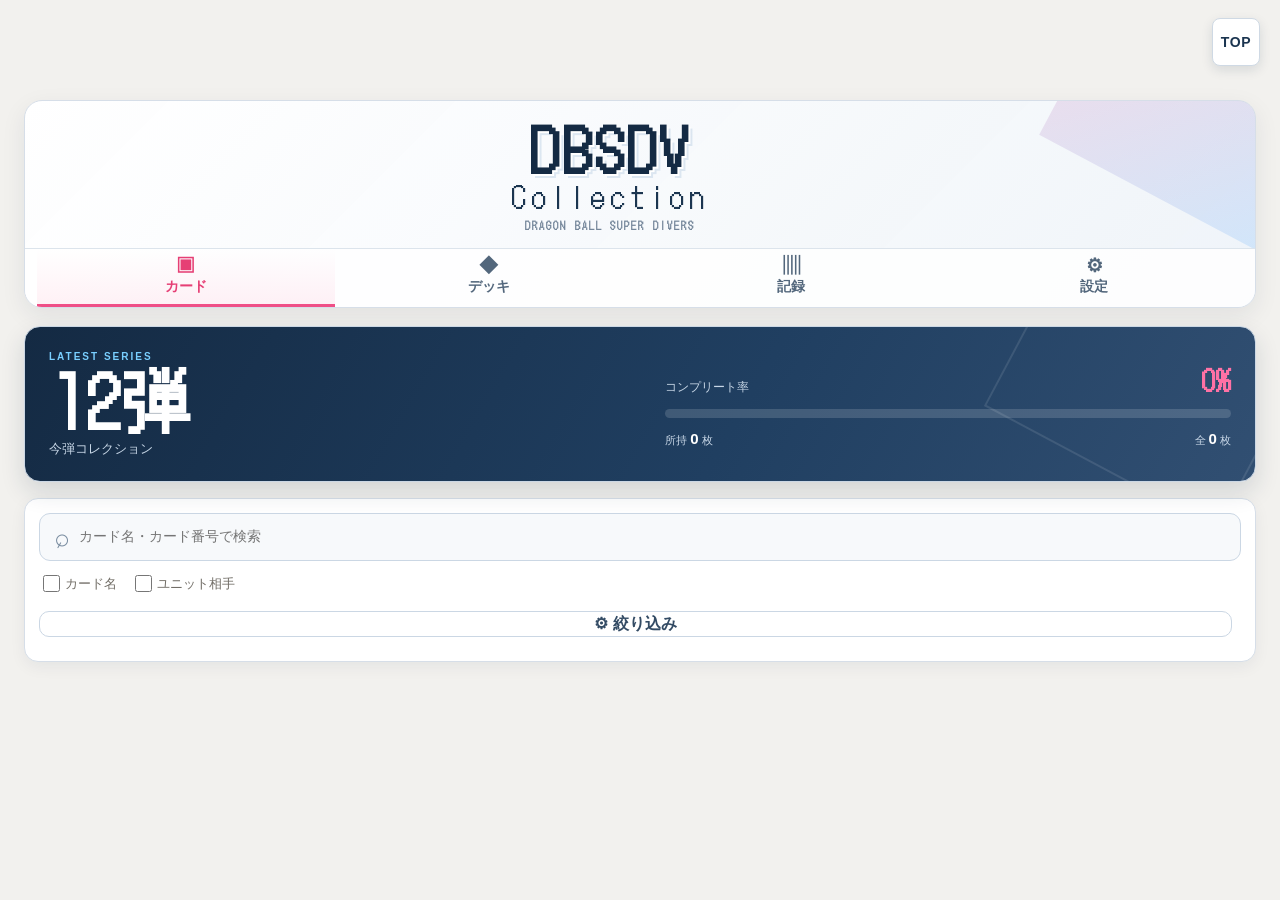
==== commit c0e91980: "UIを整理して完成版に更新" ====
--- a/index.html
+++ b/index.html
@@ -1,1023 +1,1078 @@
-<!doctype html>
-<html lang="ja">
-  <head>
-    <link
-  href="https://fonts.googleapis.com/css2?family=DotGothic16&display=swap"
-  rel="stylesheet"
-/>
-
-    <meta charset="UTF-8" />
-
-    <meta
-      name="viewport"
-      content="width=device-width, initial-scale=1.0, viewport-fit=cover"
-    />
-
-    <link rel="manifest" href="manifest.json">
-
-    <link rel="icon" type="image/webp" href="images/icon.webp" />
-    <link rel="apple-touch-icon" href="images/apple-touch-icon.png" />
-
-    <link rel="stylesheet" href="css/variables.css" />
-    <link rel="stylesheet" href="css/base.css" />
-    <link rel="stylesheet" href="css/buttons.css" />
-    <link rel="stylesheet" href="css/settings.css" />
-    <link rel="stylesheet" href="css/filters.css" />
-    <link rel="stylesheet" href="css/cards.css" />
-    <link rel="stylesheet" href="css/deck.css" />
-    <link rel="stylesheet" href="css/collection.css" />
-    <link rel="stylesheet" href="css/navigation.css" />
-    <link rel="stylesheet" href="css/rarity.css" />
-    <link rel="stylesheet" href="css/mobile.css" />
-    <link rel="stylesheet" href="css/modal.css" />
-    <link rel="stylesheet" href="css/unopened.css">
-    <link rel="stylesheet" href="css/master-pupil.css" />
-    <link rel="stylesheet" href="css/theme.css">
-  </head>
-
-  <body>
-    <div class="header-top">
-      <input type="file" id="restoreFile" accept=".json" hidden />
-    </div>
-
-<header>
-  <div class="site-title-wrap">
-  <h1 class="site-title">DBSDV Collection</h1>
-  <p class="site-subtitle">− 集めて、見つけて、楽しむ −</p>
-</div>
-
-  <button class="home-button" onclick="location.reload()" title="ホーム">
-    🏠
-  </button>
-</header>
-
-    <main>
-      <section id="cardsPage">
-  <section class="filters">
-
-  <!-- 検索 -->
-  <div class="filter-row">
-    <div class="search-group">
-      <input
-        type="text"
-        id="search"
-        placeholder="カード名・カード番号で検索"
-      />
-
-      <div class="search-options">
-        <label>
-          <input type="checkbox" id="searchName" />
-          カード名
-        </label>
-
-        <label>
-          <input type="checkbox" id="searchUnit" />
-          ユニット相手
-        </label>
-      </div>
-    </div>
-  </div>
-
-
-  <!-- 詳細絞り込み -->
-  <details class="advanced-filters" open>
-    <summary>絞り込み条件</summary>
-
-    <div class="filter-row">
-      <div class="select-group">
-
-        <select id="seriesFilter">
-          <option value="">すべての弾</option>
-        </select>
-
-        <select id="promoFilter" hidden>
-          <option value="">入手方法（すべて）</option>
-        </select>
-
-        <select id="rarityFilter">
-          <option value="">すべてのレアリティ</option>
-        </select>
-
-        <select id="typeFilter">
-          <option value="">すべてのタイプ</option>
-          <option value="B">ブースト</option>
-          <option value="L">リミテッド</option>
-          <option value="I">インパクト</option>
-          <option value="R">ラッシュ</option>
-        </select>
-
-        <select id="actionSkillFilter">
-          <option value="">すべてのアクションスキル</option>
-        </select>
-
-        <select id="energyFilter">
-          <option value="">すべての気力</option>
-          <option value="1">気力 1.0〜</option>
-          <option value="2">気力 2.0〜</option>
-          <option value="3">気力 3.0〜</option>
-        </select>
-
-        <div id="formSearchArea" hidden>
-          <select id="formSearchSelect">
-            <option value="">形態を選択</option>
-          </select>
-        </div>
-
-        <button id="resetFilter">リセット</button>
-
-      </div>
-    </div>
-
-
-    <div class="filter-row option-row">
-
-      <label>
-        <input type="checkbox" id="parallelOnly" />
-        パラレル
-      </label>
-
-      <label>
-        <input type="checkbox" id="duplicateOnly" />
-        2枚以上のカード
-      </label>
-
-      <label>
-        <input type="checkbox" id="ownedOnly" />
-        所持カード
-      </label>
-
-      <label>
-        <input type="checkbox" id="wantedOnly" />
-        探しているカード
-      </label>
-
-    </div>
-
-
-    <div class="print-row">
-      <button id="pdfCardsButton">
-        📄 PDF
-      </button>
-    </div>
-
-  </details>
-
-
-  <!-- 件数 -->
-  <div class="result-row">
-    <span id="resultCount"></span>
-  </div>
-
-    </section>
-
-        <!-- カード一覧 -->
-    <div id="cards"></div>
-
-    </section>
-
-    <section id="deckPage" hidden>
-
-        <!-- 一覧画面 -->
-        <div id="deckListPage">
-          <h2>🃏 デッキ</h2>
-
-          <button id="newDeckBtn">＋ 新しいデッキ</button>
-
-          <div id="deckList"></div>
-        </div>
-
-        <!-- 編集画面 -->
-        <div id="deckEditorPage" hidden>
-          <button id="backDeckList">← デッキ一覧へ戻る</button>
-
-          <h2>🃏 デッキ作成</h2>
-
-          <input id="deckName" type="text" placeholder="デッキ名を入力" />
-
-          <div id="deckCardCount">0 / 7枚</div>
-
-          <div id="editorSlots"></div>
-
-          <div class="deck-stats">
-  <h3>📊 デッキステータス</h3>
-
-  <div>❤️ HP：<span id="deckHp">0</span></div>
-  <div>⚔️ Power（通常）：<span id="deckPower">0</span></div>
-  <div>🔥 Power（覚醒）：<span id="deckPowerAwakened">0</span></div>
-  <div>🛡️ Guard：<span id="deckGuard">0</span></div>
-  <div>⚡ 戦闘力：<span id="deckBattlePower">0</span></div>
-</div>
-          </div>
-
-          <div class="deck-buttons">
-            <button id="saveDeckBtn">💾 デッキを保存</button>
-
-            <button id="resetDeckBtn">🧹 リセット</button>
-          </div>
-
-          <hr />
-
-          <div class="deck-card-select">
-            <h3>カードを選択</h3>
-
-            <div class="filters">
-              <input
-                type="text"
-                id="deckSearch"
-                placeholder="カード名・番号で検索"
-              />
-
-              <label>
-  <input type="checkbox" id="deckOwnedOnly" />
-  所持カードのみ
-</label>
-
-              <div class="filter-row">
-                <div class="select-group">
-                  <select id="deckSeriesFilter">
-                    <option value="">すべて</option>
-                    <option value="11弾">11弾</option>
-                    <option value="10弾">10弾</option>
-                    <option value="9弾">9弾</option>
-                    <option value="8弾">8弾</option>
-                    <option value="7弾">7弾</option>
-                    <option value="6弾">6弾</option>
-                    <option value="5弾">5弾</option>
-                    <option value="4弾">4弾</option>
-                    <option value="3弾">3弾</option>
-                    <option value="2弾">2弾</option>
-                    <option value="1弾">1弾</option>
-                    <option value="ロケーションテスト">
-                      ロケーションテスト
-                    </option>
-                    <option value="プロモーションカード">
-                      プロモーションカード
-                    </option>
-                  </select>
-
-                  <select id="deckRarityFilter">
-                    <option value="">レアリティ（すべて）</option>
-                    <option value="SEC">SEC</option>
-                    <option value="PUR">PUR</option>
-                    <option value="EXR">EXR</option>
-                    <option value="GDR">GDR</option>
-                    <option value="SR">SR</option>
-                    <option value="CP">CP</option>
-                    <option value="PR">PR</option>
-                    <option value="R">R</option>
-                    <option value="N">N</option>
-                  </select>
-
-                  <select id="deckTypeFilter">
-                    <option value="">タイプ（すべて）</option>
-                    <option value="I">インパクト</option>
-                    <option value="R">ラッシュ</option>
-                    <option value="B">ブースト</option>
-                    <option value="L">リミテッド</option>
-                  </select>
-
-                  <select id="deckActionSkillFilter">
-                    <option value="">アクションスキル（すべて）</option>
-                    <option value="覚醒">覚醒</option>
-                    <option value="超覚醒">超覚醒</option>
-                    <option value="巨大化">巨大化</option>
-                    <option value="トライバースト">トライバースト</option>
-                    <option value="ランページアタック">
-                      ランページアタック
-                    </option>
-                    <option value="栽培マン">栽培マン</option>
-                    <option value="バニッシュコンボ">バニッシュコンボ</option>
-                    <option value="ターゲティングボム">
-                      ターゲティングボム
-                    </option>
-                    <option value="一撃">一撃</option>
-                    <option value="カウンターアタック">
-                      カウンターアタック
-                    </option>
-                    <option value="チャージクラッシュ">
-                      チャージクラッシュ
-                    </option>
-                    <option value="リフレクトブレイク">
-                      リフレクトブレイク
-                    </option>
-                  </select>
-                </div>
-              </div>
-            </div>
-            <div id="editorCardList"></div>
-          </div>
-        </div>
-      </section>
-
-      <section id="collectionPage" hidden>
-        <h2>📊 コレクション</h2>
-
-        <div id="collectionCards"></div>
-
-        <div id="collectionDetail"></div>
-      </section>
-
-      <section id="unopenedPage" hidden>
-        <h2>📦 未開封パック</h2>
-
-        <div class="unopened-add">
-          <input type="text" id="newPackName" placeholder="パック名を入力" />
-
-          <button id="addPackButton">追加</button>
-        </div>
-
-        <div id="unopenedPackList"></div>
-      </section>
-
-      <section id="masterPupilPage" hidden>
-  <h2>🎓 師弟レベル</h2>
-
-          <div class="master-pupil-search">
-  <input
-    type="text"
-    id="masterPupilSearch"
-    placeholder="キャラクター名で検索"
-  />
-</div>
-
-  <div id="masterPupilList"></div>
-</section>
-
-
-      <section id="settingsPage" hidden>
-        <h2>⚙️ 設定</h2>
-
-        <div class="setting-card update-card">
-          <h3>💾 データ管理</h3>
-
-          <button id="backupButton" class="btn btn-primary">
-            💾 バックアップ
-          </button>
-
-          <button id="restoreButton" class="btn btn-success">📂 復元</button>
-
-          <button
-            id="importExcelButton"
-            class="btn btn-primary excel-import-button"
-          >
-            📄 Excelでデータ読込
-          </button>
-
-          <input type="file" id="restoreFile" accept=".json" hidden />
-
-          <input type="file" id="excelFile" accept=".xlsx,.xls" hidden />
-        </div>
-
-        <div class="setting-card">
-          <h3>🗑️ 図鑑</h3>
-
-          <button id="resetCollection" class="btn btn-danger">
-            🗑️ 図鑑を初期化
-          </button>
-        </div>
-
-        <div class="setting-card">
-  <h3>📝 修正</h3>
-
-  <button id="copyMistakeList" class="btn btn-primary">
-    📋 要修正カード一覧をコピー
-  </button>
-
-   <button id="clearMistakeList" class="btn btn-danger">
-    🗑️ 要修正を全解除
-  </button>
-</div>
-
-        <div class="setting-card">
-  <h3>👤 アバター設定</h3>
-
-  <div class="setting-info">
-    <strong>❤️ HP</strong>
-    <input id="avatarHp" type="number" min="0" value="0" />
-  </div>
-
-  <div class="setting-info">
-    <strong>⚔️ Power</strong>
-    <input id="avatarPower" type="number" min="0" value="0" />
-  </div>
-
-  <div class="setting-info">
-    <strong>🛡️ Guard</strong>
-    <input id="avatarGuard" type="number" min="0" value="0" />
-  </div>
-
-  <div class="setting-info">
-    <strong>⚡ 初期気力</strong>
-    <input id="avatarInitialKi" type="number" min="0" value="0" />
-  </div>
-</div>
-
-        <div class="setting-card">
-          <h3>🃏 カードデータ情報</h3>
-
-          <div class="setting-info">
-            <strong>カードデータバージョン</strong>
-            <span id="appVersion">0.1.0</span>
-          </div>
-
-          <div class="setting-info">
-            <strong>データ更新日</strong>
-            <span id="lastUpdatedInfo">-</span>
-          </div>
-
-          <div class="setting-info">
-            <strong>追加カード</strong>
-            <span id="lastAddedCardsInfo">-</span>
-          </div>
-
-          <div class="setting-info">
-            <strong>カード総枚数</strong>
-            <span id="cardCountInfo">-</span>
-          </div>
-        </div>
-
-        <div class="setting-card update-card">
-  <h3>📱 アプリ情報</h3>
-
-<div class="setting-info">
-  <strong>現在のバージョン</strong>
-  <span id="currentVersion"></span>
-</div>
-
-<div class="setting-info">
-  <strong>最新のバージョン</strong>
-  <span id="latestVersion"></span>
-</div>
-
-<div id="updateStatus" class="update-status"></div>
-
-<button
-  id="updateButton"
-  class="btn btn-primary"
-  style="display: none;"
->
-  🏠 アップデート
-</button>
-</div>
-
-      </section>
-    </main>
-
-    <!-- モーダル -->
-
-    <div id="cardModal" class="modal">
-      <div class="modal-content">
-        <button id="closeModal" class="close-btn">✕</button>
-
-        <div class="modal-navigation">
-          <button id="prevCard" class="nav-btn">◀</button>
-
-          <div class="nav-center">
-            <div id="cardCount">1 / 1</div>
-          </div>
-
-          <button id="nextCard" class="nav-btn">▶</button>
-        </div>
-
-        <div class="modal-top">
-          <!-- 左 -->
-
-          <div class="modal-left">
-            <span id="modalNumberMobile"></span>
-
-            <img id="modalImage" src="" alt="カード画像" />
-
-            <div class="image-switch">
-              <button id="showFront">表</button>
-
-              <button id="showBack">裏</button>
-            </div>
-            </div>
-
-          <!-- 右 -->
-
-          <div class="modal-right">
-            
-<div class="name-rarity">
-  <div class="name-rarity-top">
-    <h2 id="modalName"></h2>
-
-    <span id="modalRarity"></span>
-  </div>
-               <label class="mistake-label">
-    <input type="checkbox" id="modalMistake">
-    要修正
-  </label>
-
-            </div>
-
-              <div class="modal-form">
-    <span id="modalForm"></span>
-  </div>
-
-<div class="owned-section">
-  <div class="owned-row">
-    <strong>所持</strong>
-
-    <span class="count-control">
-      <button id="countMinus">－</button>
-
-      <span id="modalOwnedCount">0</span>
-
-      <button id="countPlus">＋</button>
-    </span>
-  </div>
-
-  <div class="owned-row owned-options">
-    <label class="wanted-inline">
-      <input type="checkbox" id="modalWanted" />
-      探してる
-    </label>
-
-    <label class="wanted-inline">
-      <input type="checkbox" id="modalUnopened" />
-      📦 未開封
-    </label>
-  </div>
-</div>
-
-<div class="stats">
-  <div>
-    <strong>タイプ</strong>
-    <span id="modalType">-</span>
-  </div>
-
-  <div>
-    <strong>攻撃方法</strong>
-    <span id="modalAttackType">-</span>
-  </div>
-
-  <div>
-    <strong>HP</strong>
-    <span id="modalHp">-</span>
-  </div>
-
-  <div>
-    <strong>パワー</strong>
-    <span id="modalPower">-</span>
-  </div>
-
-  <div id="modalPowerAwakenedRow">
-    <strong>覚醒パワー</strong>
-    <span id="modalPowerAwakened">-</span>
-  </div>
-
-  <div>
-    <strong>ガード</strong>
-    <span id="modalGuard">-</span>
-  </div>
-
-  <div>
-    <strong>初期気力</strong>
-    <span id="modalInitialKi">-</span>
-  </div>
-
-  <div>
-    <strong>必殺技必要エナジー</strong>
-    <span id="modalEnergy">-</span>
-  </div>
-</div>
-
-</div>
-</div>
-
-<div class="modal-section">
-  <div class="section-title">
-    <h3>⚔️ 必殺技</h3>
-
-    <h4 id="modalSpecialMove"></h4>
-  </div>
-</div>
-
-<div class="modal-section" id="modalSkillSection">
-  <div class="section-title">
-    <h3>✨ スキル</h3>
-
-    <h4 id="modalSkillName"></h4>
-  </div>
-
-  <p id="modalSkillEffect"></p>
-</div>
-
-<div class="modal-section" id="modalActionSection">
-  <div class="section-title">
-    <h3>⚡ アクション</h3>
-
-    <h4 id="modalActionName"></h4>
-  </div>
-
-  <p id="modalActionCategory"></p>
-
-  <p id="modalActionEffect"></p>
-</div>
-
-<div class="modal-section" id="modalUnitSection">
-  <div class="section-title">
-    <h3>👥 ユニット</h3>
-
-    <h4 id="modalUnitName"></h4>
-  </div>
-
-  <p id="modalUnitCharacters"></p>
-
-  <p id="modalUnitEffect"></p>
-</div>
-
-<div class="modal-section" id="modalBuppaSection">
-  <div class="section-title">
-    <h3>💥 BUPPA</h3>
-
-    <h4 id="modalBuppaName"></h4>
-  </div>
-
-  <p id="modalBuppaEffect"></p>
-</div>
-
-<div class="modal-section" id="modalSpecialRuleSection">
-  <div class="section-title">
-    <h3>📜 特殊ルール</h3>
-
-    <h4 id="modalSpecialRule"></h4>
-  </div>
-</div>
-
-<div class="modal-section" id="modalAcquisitionSection">
-  <div class="section-title">
-    <h3>🎁 入手方法</h3>
-  </div>
-
-  <p id="modalAcquisition"></p>
-</div>
-
-<!-- JS互換用（画面には表示しない） -->
-<textarea id="modalMemo" hidden></textarea>
-
-</div>
-</div>
-
-    <nav class="bottom-nav">
-  <button id="tabCards" class="active" title="図鑑">
-    📖
-  </button>
-
-  <button id="tabDeck" title="デッキ">
-    🃏
-  </button>
-
-  <button id="tabCollection" title="コレクション">
-    📊
-  </button>
-
-  <button id="tabUnopened" title="未開封">
-    📦
-  </button>
-
-  <button id="tabMasterPupil" title="師弟レベル">
-    🎓
-  </button>
-
-  <button id="tabSettings" title="設定">
-    ⚙️
-  </button>
-</nav>
-
-    <div id="excelImportModal" class="modal" hidden>
-  <div class="modal-content">
-        <h2>📄 Excel読込確認</h2>
-
-        <div id="excelImportList"></div>
-
-        <div class="ocr-bottom-buttons">
-          <button id="excelImportAddButton">追加</button>
-
-          <button id="excelImportCancelButton">キャンセル</button>
-        </div>
-      </div>
-
-      </div>
-
-      <script src="js/core/storage.js"></script>
-
-      <script src="js/ui/cardFilters.js"></script>
-      <script src="js/ui/cardDetailModal.js"></script>
-
-      <script src="js/pages/cardsPage.js"></script>
-      <script src="js/pages/collectionPage.js"></script>
-      <script src="js/pages/decksPage.js"></script>
-      <script src="js/pages/unopenedPage.js"></script>
-<script src="js/pages/masterPupilPage.js"></script>
-      <script src="js/core/navigation.js"></script>
-
-      <script src="js/settings/backup.js"></script>
-      <script src="js/settings/excelImport.js"></script>
-
-      <script src="https://cdn.jsdelivr.net/npm/xlsx/dist/xlsx.full.min.js"></script>
-
-      <script src="https://cdn.jsdelivr.net/npm/jspdf@3.0.3/dist/jspdf.umd.min.js"></script>
-
-<script>
-  window.waitingWorker = null;
-  window.serviceWorkerRegistration = null;
-
-  const APP_VERSION_KEY = "dbsdv-app-version";
-
-  // Service Workerが切り替わったらリロード
-navigator.serviceWorker.addEventListener("controllerchange", () => {
-  const latestVersion =
-    document.getElementById("latestVersion")?.textContent;
-
-  if (latestVersion) {
-    localStorage.setItem(
-      APP_VERSION_KEY,
-      latestVersion
-    );
-  }
-
-  window.location.reload();
-});
-
-
-  // version.jsonを確認
-  async function checkAppVersion() {
-    try {
-      const response = await fetch("./version.json", {
-        cache: "no-store"
-      });
-
-      if (!response.ok) {
-        throw new Error("version.json の取得に失敗しました");
-      }
-
-      const versionData = await response.json();
-
-      const latestVersion = versionData.version;
-
-      const currentVersion =
-        localStorage.getItem(APP_VERSION_KEY);
-
-      const currentVersionElement =
-        document.getElementById("currentVersion");
-
-      const latestVersionElement =
-        document.getElementById("latestVersion");
-
-      const updateStatus =
-        document.getElementById("updateStatus");
-
-      const updateButton =
-        document.getElementById("updateButton");
-
-
-      // 最新バージョンを表示
-      if (latestVersionElement) {
-        latestVersionElement.textContent = latestVersion;
-      }
-
-
-      // 初回起動
-      if (!currentVersion) {
-
-        localStorage.setItem(
-          APP_VERSION_KEY,
-          latestVersion
-        );
-
-        if (currentVersionElement) {
-          currentVersionElement.textContent =
-            latestVersion;
-        }
-
-        if (updateButton) {
-          updateButton.style.display = "none";
-        }
-
-        if (updateStatus) {
-          updateStatus.textContent = "";
-        }
-
-        return;
-      }
-
-
-      // 現在のバージョンを表示
-      if (currentVersionElement) {
-        currentVersionElement.textContent =
-          currentVersion;
-      }
-
-
-      // 初期状態は非表示
-      if (updateButton) {
-        updateButton.style.display = "none";
-      }
-
-      if (updateStatus) {
-        updateStatus.textContent = "";
-      }
-
-
-      // バージョンが違えばアップデートあり
-      if (currentVersion !== latestVersion) {
-
-        if (updateStatus) {
-          updateStatus.textContent =
-            "🟢 新しいバージョンがあります";
-        }
-
-        if (updateButton) {
-          updateButton.style.display = "block";
-        }
-      }
-
-    } catch (error) {
-
-      console.error(
-        "バージョン確認エラー:",
-        error
-      );
-
-    }
-  }
-
-
-  // Service Worker
-  if ("serviceWorker" in navigator) {
-
-    window.addEventListener("load", async () => {
-
-      try {
-
-        const registration =
-          await navigator.serviceWorker.register(
-            "./service-worker.js"
-          );
-
-        window.serviceWorkerRegistration =
-          registration;
-
-
-        // 起動時に更新確認
-        await registration.update();
-
-
-        // 新しいService Workerを検知
-        registration.addEventListener(
-          "updatefound",
-          () => {
-
-            const newWorker =
-              registration.installing;
-
-            if (!newWorker) return;
-
-
-            newWorker.addEventListener(
-              "statechange",
-              () => {
-
-                if (
-                  newWorker.state === "installed" &&
-                  navigator.serviceWorker.controller
-                ) {
-
-                  window.waitingWorker =
-                    newWorker;
-
-                  const updateStatus =
-                    document.getElementById(
-                      "updateStatus"
-                    );
-
-                  const updateButton =
-                    document.getElementById(
-                      "updateButton"
-                    );
-
-
-                  if (updateStatus) {
-                    updateStatus.textContent =
-                      "🟢 新しいバージョンがあります";
-                  }
-
-                  if (updateButton) {
-                    updateButton.style.display =
-                      "block";
-                  }
-
-                }
-
-              }
-            );
-
-          }
-        );
-
-
-        // version.jsonを確認
-        await checkAppVersion();
-
-      } catch (error) {
-
-        console.error(
-          "Service Worker registration failed:",
-          error
-        );
-
-      }
-
-    });
-
-  }
-
-
-  // アップデートボタン
-document.addEventListener("DOMContentLoaded", () => {
-  const updateButton =
-    document.getElementById("updateButton");
-
-  if (!updateButton) return;
-
-  updateButton.addEventListener("click", async () => {
-    const registration =
-      window.serviceWorkerRegistration;
-
-    if (!registration) {
-      console.error("Service Workerが登録されていません");
-      return;
-    }
-
-    updateButton.disabled = true;
-    updateButton.textContent = "🔄 更新中...";
-
-    try {
-      // 最新のService Workerを確認
-      await registration.update();
-
-      const worker =
-        registration.waiting ||
-        window.waitingWorker;
-
-      if (!worker) {
-        console.warn("更新待ちのService Workerがありません");
-
-        updateButton.disabled = false;
-        updateButton.textContent = "🏠 アップデート";
-        return;
-      }
-
-      // 最新バージョンを取得
-      const latestVersion =
-        document.getElementById("latestVersion")?.textContent;
-
-      // 現在バージョンを最新に更新
-      if (latestVersion) {
-        localStorage.setItem(
-          APP_VERSION_KEY,
-          latestVersion
-        );
-      }
-
-      // ボタンを消す
-      updateButton.style.display = "none";
-
-      const updateStatus =
-        document.getElementById("updateStatus");
-
-      if (updateStatus) {
-        updateStatus.textContent = "✅ アップデートしました";
-      }
-
-      // 新しいService Workerを有効化
-      worker.postMessage({
-        type: "SKIP_WAITING"
-      });
-
-    } catch (error) {
-      console.error("アップデート失敗:", error);
-
-      updateButton.disabled = false;
-      updateButton.textContent = "🏠 アップデート";
-    }
-  });
-});
-</script>
-
-<script>
-  document.addEventListener("DOMContentLoaded", () => {
-    const advancedFilters = document.querySelector(".advanced-filters");
-
-    if (!advancedFilters) return;
-
-    if (window.innerWidth <= 700) {
-      advancedFilters.removeAttribute("open");
-    }
-  });
-</script>
-
-  </body>
-</html>
+<!doctype html>
+<html lang="ja">
+  <head>
+    <link
+  href="https://fonts.googleapis.com/css2?family=DotGothic16&display=swap"
+  rel="stylesheet"
+/>
+
+    <meta charset="UTF-8" />
+
+    <meta
+      name="viewport"
+      content="width=device-width, initial-scale=1.0, viewport-fit=cover"
+    />
+
+    <link rel="manifest" href="manifest.json">
+
+    <link rel="icon" type="image/webp" href="images/icon.webp" />
+    <link rel="apple-touch-icon" href="images/apple-touch-icon.png" />
+
+    <link rel="stylesheet" href="css/variables.css" />
+    <link rel="stylesheet" href="css/base.css" />
+    <link rel="stylesheet" href="css/buttons.css" />
+    <link rel="stylesheet" href="css/settings.css" />
+    <link rel="stylesheet" href="css/filters.css" />
+    <link rel="stylesheet" href="css/cards.css" />
+    <link rel="stylesheet" href="css/deck.css" />
+    <link rel="stylesheet" href="css/collection.css" />
+    <link rel="stylesheet" href="css/navigation.css" />
+    <link rel="stylesheet" href="css/rarity.css" />
+    <link rel="stylesheet" href="css/mobile.css" />
+    <link rel="stylesheet" href="css/modal.css" />
+    <link rel="stylesheet" href="css/unopened.css">
+    <link rel="stylesheet" href="css/master-pupil.css" />
+    <link rel="stylesheet" href="css/theme.css">
+    <link rel="stylesheet" href="css/home.css">
+  </head>
+
+  <body>
+    <div class="header-top">
+      <input type="file" id="restoreFile" accept=".json" hidden />
+    </div>
+
+<header class="app-header">
+  <div class="site-title-wrap">
+    <div class="site-title-mark">DBSDV</div>
+    <h1 class="site-title">Collection</h1>
+    <p class="site-subtitle">DRAGON BALL SUPER DIVERS</p>
+  </div>
+
+  <button class="home-button" onclick="location.reload()" title="TOP">
+    TOP
+  </button>
+
+  <nav class="top-tabs" aria-label="メインメニュー">
+    <button class="top-tab active" data-page="cardsPage" data-tab="tabCards">
+      <span class="top-tab-icon">▣</span>
+      <span>カード</span>
+    </button>
+    <button class="top-tab" data-page="deckPage" data-tab="tabDeck">
+      <span class="top-tab-icon">◆</span>
+      <span>デッキ</span>
+    </button>
+    <button class="top-tab" data-page="recordPage" data-tab="tabCollection">
+      <span class="top-tab-icon">▥</span>
+      <span>記録</span>
+    </button>
+    <button class="top-tab" data-page="settingsPage" data-tab="tabSettings">
+      <span class="top-tab-icon">⚙</span>
+      <span>設定</span>
+    </button>
+  </nav>
+</header>
+
+    <main>
+      <section id="cardsPage">
+
+        <section class="home-series-panel">
+          <div class="home-series-copy">
+            <span class="home-series-kicker">LATEST SERIES</span>
+            <h2 id="homeSeriesName">12弾</h2>
+            <p>今弾コレクション</p>
+          </div>
+
+          <div class="home-series-progress">
+            <div class="home-progress-label">
+              <span>コンプリート率</span>
+              <strong id="homeCompletionRate">0%</strong>
+            </div>
+            <div class="home-progress-bar">
+              <span id="homeCompletionBar"></span>
+            </div>
+            <div class="home-progress-count">
+              <span>所持 <strong id="homeOwnedCount">0</strong> 枚</span>
+              <span>全 <strong id="homeTotalCount">0</strong> 枚</span>
+            </div>
+          </div>
+        </section>
+
+        <section class="home-filters">
+          <div class="home-search-row">
+            <span class="home-search-icon">⌕</span>
+            <input
+              type="text"
+              id="search"
+              placeholder="カード名・カード番号で検索"
+            />
+          </div>
+
+          <div class="search-options home-search-options">
+            <label>
+              <input type="checkbox" id="searchName" />
+              カード名
+            </label>
+            <label>
+              <input type="checkbox" id="searchUnit" />
+              ユニット相手
+            </label>
+          </div>
+
+          <div class="home-filter-row">
+            <button id="homeAdvancedButton" class="home-filter-button" type="button">
+              ⚙ 絞り込み
+            </button>
+          </div>
+
+          <details class="advanced-filters">
+            <summary>詳細な絞り込み</summary>
+
+            <div class="filter-row">
+              <div class="select-group">
+                <label class="home-select-wrap">
+                  <span>弾</span>
+                  <select id="seriesFilter">
+                    <option value="">すべての弾</option>
+                  </select>
+                </label>
+
+                <select id="promoFilter" hidden>
+                  <option value="">入手方法（すべて）</option>
+                </select>
+
+                <select id="rarityFilter">
+                  <option value="">すべてのレアリティ</option>
+                </select>
+
+                <select id="typeFilter">
+                  <option value="">すべてのタイプ</option>
+                  <option value="B">ブースト</option>
+                  <option value="L">リミテッド</option>
+                  <option value="I">インパクト</option>
+                  <option value="R">ラッシュ</option>
+                </select>
+
+                <select id="actionSkillFilter">
+                  <option value="">すべてのアクションスキル</option>
+                </select>
+
+                <select id="energyFilter">
+                  <option value="">すべての気力</option>
+                  <option value="1">気力 1.0〜</option>
+                  <option value="2">気力 2.0〜</option>
+                  <option value="3">気力 3.0〜</option>
+                </select>
+
+                <div id="formSearchArea" hidden>
+                  <select id="formSearchSelect">
+                    <option value="">形態を選択</option>
+                  </select>
+                </div>
+
+                <button id="resetFilter">リセット</button>
+              </div>
+            </div>
+
+            <div class="filter-row option-row">
+              <label><input type="checkbox" id="parallelOnly" /> パラレル</label>
+              <label><input type="checkbox" id="duplicateOnly" /> 2枚以上のカード</label>
+              <label><input type="checkbox" id="ownedOnly" /> 所持カード</label>
+              <label><input type="checkbox" id="wantedOnly" /> 探しているカード</label>
+            </div>
+
+            <div class="print-row">
+              <button id="pdfCardsButton">📄 PDF</button>
+            </div>
+          </details>
+        </section>
+
+        <div class="home-card-list-heading">
+          <span id="resultCount"></span>
+        </div>
+
+    <div id="cards"></div>
+
+    </section>
+
+    <section id="deckPage" hidden>
+
+        <!-- 一覧画面 -->
+        <div id="deckListPage">
+          <h2>🃏 デッキ</h2>
+
+          <button id="newDeckBtn">＋ 新しいデッキ</button>
+
+          <div id="deckList"></div>
+        </div>
+
+        <!-- 編集画面 -->
+        <div id="deckEditorPage" hidden>
+          <button id="backDeckList">← デッキ一覧へ戻る</button>
+
+          <h2>🃏 デッキ作成</h2>
+
+          <input id="deckName" type="text" placeholder="デッキ名を入力" />
+
+          <div id="deckCardCount">0 / 7枚</div>
+
+          <div id="editorSlots"></div>
+
+          <div class="deck-stats">
+  <h3>📊 デッキステータス</h3>
+
+  <div>❤️ HP：<span id="deckHp">0</span></div>
+  <div>⚔️ Power（通常）：<span id="deckPower">0</span></div>
+  <div>🔥 Power（覚醒）：<span id="deckPowerAwakened">0</span></div>
+  <div>🛡️ Guard：<span id="deckGuard">0</span></div>
+  <div>⚡ 戦闘力：<span id="deckBattlePower">0</span></div>
+</div>
+
+          <div class="deck-buttons">
+            <button id="saveDeckBtn">💾 デッキを保存</button>
+
+            <button id="resetDeckBtn">🧹 リセット</button>
+          </div>
+
+          <hr />
+
+          <div class="deck-card-select">
+            <h3>カードを選択</h3>
+
+            <div class="filters">
+              <input
+                type="text"
+                id="deckSearch"
+                placeholder="カード名・番号で検索"
+              />
+
+              <label>
+  <input type="checkbox" id="deckOwnedOnly" />
+  所持カードのみ
+</label>
+
+              <div class="filter-row">
+                <div class="select-group">
+                  <select id="deckSeriesFilter">
+                    <option value="">すべて</option>
+                    <option value="12弾">12弾</option>
+                    <option value="11弾">11弾</option>
+                    <option value="10弾">10弾</option>
+                    <option value="9弾">9弾</option>
+                    <option value="8弾">8弾</option>
+                    <option value="7弾">7弾</option>
+                    <option value="6弾">6弾</option>
+                    <option value="5弾">5弾</option>
+                    <option value="4弾">4弾</option>
+                    <option value="3弾">3弾</option>
+                    <option value="2弾">2弾</option>
+                    <option value="1弾">1弾</option>
+                    <option value="ロケーションテスト">
+                      ロケーションテスト
+                    </option>
+                    <option value="プロモーションカード">
+                      プロモーションカード
+                    </option>
+                  </select>
+
+                  <select id="deckRarityFilter">
+                    <option value="">レアリティ（すべて）</option>
+                    <option value="SEC">SEC</option>
+                    <option value="PUR">PUR</option>
+                    <option value="EXR">EXR</option>
+                    <option value="GDR">GDR</option>
+                    <option value="SR">SR</option>
+                    <option value="CP">CP</option>
+                    <option value="PR">PR</option>
+                    <option value="R">R</option>
+                    <option value="N">N</option>
+                  </select>
+
+                  <select id="deckTypeFilter">
+                    <option value="">タイプ（すべて）</option>
+                    <option value="I">インパクト</option>
+                    <option value="R">ラッシュ</option>
+                    <option value="B">ブースト</option>
+                    <option value="L">リミテッド</option>
+                  </select>
+
+                  <select id="deckActionSkillFilter">
+                    <option value="">アクションスキル（すべて）</option>
+                    <option value="覚醒">覚醒</option>
+                    <option value="超覚醒">超覚醒</option>
+                    <option value="巨大化">巨大化</option>
+                    <option value="トライバースト">トライバースト</option>
+                    <option value="ランページアタック">
+                      ランページアタック
+                    </option>
+                    <option value="栽培マン">栽培マン</option>
+                    <option value="バニッシュコンボ">バニッシュコンボ</option>
+                    <option value="ターゲティングボム">
+                      ターゲティングボム
+                    </option>
+                    <option value="一撃">一撃</option>
+                    <option value="カウンターアタック">
+                      カウンターアタック
+                    </option>
+                    <option value="チャージクラッシュ">
+                      チャージクラッシュ
+                    </option>
+                    <option value="リフレクトブレイク">
+                      リフレクトブレイク
+                    </option>
+                  </select>
+                </div>
+              </div>
+            </div>
+            <div id="editorCardList"></div>
+          </div>
+        </div>
+      </section>
+
+      <section id="recordPage" hidden>
+        <h2>📝 記録</h2>
+
+        <div class="record-menu-grid">
+          <button class="record-menu-button" data-record-target="collectionPage">
+            <span class="record-menu-icon">📊</span>
+            <span>コレクション</span>
+          </button>
+          <button class="record-menu-button" data-record-target="unopenedPage">
+            <span class="record-menu-icon">📦</span>
+            <span>未開封パック</span>
+          </button>
+          <button class="record-menu-button" data-record-target="masterPupilPage">
+            <span class="record-menu-icon">🎓</span>
+            <span>師弟レベル</span>
+          </button>
+          <button class="record-menu-button" data-record-target="avatarPage">
+            <span class="record-menu-icon">👤</span>
+            <span>アバター設定</span>
+          </button>
+        </div>
+      </section>
+
+      <section id="collectionPage" hidden>
+        <div class="subpage-header">
+          <button class="record-back-button" data-record-back>← 記録へ戻る</button>
+          <h2>📊 コレクション</h2>
+        </div>
+        <div id="collectionCards"></div>
+        <div id="collectionDetail"></div>
+      </section>
+
+      <section id="unopenedPage" hidden>
+        <div class="subpage-header">
+          <button class="record-back-button" data-record-back>← 記録へ戻る</button>
+          <h2>📦 未開封パック</h2>
+        </div>
+        <div class="unopened-add">
+          <input type="text" id="newPackName" placeholder="パック名を入力" />
+          <button id="addPackButton">追加</button>
+        </div>
+        <div id="unopenedPackList"></div>
+      </section>
+
+      <section id="masterPupilPage" hidden>
+        <div class="subpage-header">
+          <button class="record-back-button" data-record-back>← 記録へ戻る</button>
+          <h2>🎓 師弟レベル</h2>
+        </div>
+        <div class="master-pupil-search">
+          <input type="text" id="masterPupilSearch" placeholder="キャラクター名で検索" />
+        </div>
+        <div id="masterPupilList"></div>
+      </section>
+
+      <section id="avatarPage" hidden>
+        <div class="subpage-header">
+          <button class="record-back-button" data-record-back>← 記録へ戻る</button>
+          <h2>👤 アバター設定</h2>
+        </div>
+        <div class="setting-card">
+          <div class="setting-info">
+            <strong>❤️ HP</strong>
+            <input id="avatarHp" type="number" min="0" value="0" />
+          </div>
+          <div class="setting-info">
+            <strong>⚔️ Power</strong>
+            <input id="avatarPower" type="number" min="0" value="0" />
+          </div>
+          <div class="setting-info">
+            <strong>🛡️ Guard</strong>
+            <input id="avatarGuard" type="number" min="0" value="0" />
+          </div>
+          <div class="setting-info">
+            <strong>⚡ 初期気力</strong>
+            <input id="avatarInitialKi" type="number" min="0" value="0" />
+          </div>
+        </div>
+      </section>
+
+
+      <section id="settingsPage" hidden>
+        <h2>⚙️ 設定</h2>
+
+        <div class="setting-card update-card">
+          <h3>💾 データ管理</h3>
+
+          <button id="backupButton" class="btn btn-primary">
+            💾 バックアップ
+          </button>
+
+          <button id="restoreButton" class="btn btn-success">📂 復元</button>
+
+          <button
+            id="importExcelButton"
+            class="btn btn-primary excel-import-button"
+          >
+            📄 Excelでデータ読込
+          </button>
+
+          <input type="file" id="restoreFile" accept=".json" hidden />
+
+          <input type="file" id="excelFile" accept=".xlsx,.xls" hidden />
+        </div>
+
+        <div class="setting-card">
+          <h3>🗑️ 図鑑</h3>
+
+          <button id="resetCollection" class="btn btn-danger">
+            🗑️ 図鑑を初期化
+          </button>
+        </div>
+
+        <div class="setting-card">
+  <h3>📝 修正</h3>
+
+  <button id="copyMistakeList" class="btn btn-primary">
+    📋 要修正カード一覧をコピー
+  </button>
+
+   <button id="clearMistakeList" class="btn btn-danger">
+    🗑️ 要修正を全解除
+  </button>
+</div>
+
+        <div class="setting-card">
+          <h3>🃏 カードデータ情報</h3>
+
+          <div class="setting-info">
+            <strong>カードデータバージョン</strong>
+            <span id="appVersion">0.1.0</span>
+          </div>
+
+          <div class="setting-info">
+            <strong>データ更新日</strong>
+            <span id="lastUpdatedInfo">-</span>
+          </div>
+
+          <div class="setting-info">
+            <strong>追加カード</strong>
+            <span id="lastAddedCardsInfo">-</span>
+          </div>
+
+          <div class="setting-info">
+            <strong>カード総枚数</strong>
+            <span id="cardCountInfo">-</span>
+          </div>
+        </div>
+
+        <div class="setting-card update-card">
+  <h3>📱 アプリ情報</h3>
+
+<div class="setting-info">
+  <strong>現在のバージョン</strong>
+  <span id="currentVersion"></span>
+</div>
+
+<div class="setting-info">
+  <strong>最新のバージョン</strong>
+  <span id="latestVersion"></span>
+</div>
+
+<div id="updateStatus" class="update-status"></div>
+
+<button
+  id="updateButton"
+  class="btn btn-primary"
+  style="display: none;"
+>
+  🏠 アップデート
+</button>
+</div>
+
+      </section>
+    </main>
+
+    <!-- モーダル -->
+
+    <div id="cardModal" class="modal">
+      <div class="modal-content">
+        <button id="closeModal" class="close-btn">✕</button>
+
+        <div class="modal-navigation">
+          <button id="prevCard" class="nav-btn">◀</button>
+
+          <div class="nav-center">
+            <div id="cardCount">1 / 1</div>
+          </div>
+
+          <button id="nextCard" class="nav-btn">▶</button>
+        </div>
+
+        <div class="modal-top">
+          <!-- 左 -->
+
+          <div class="modal-left">
+            <span id="modalNumberMobile"></span>
+
+            <img id="modalImage" src="" alt="カード画像" />
+
+            <div class="image-switch">
+              <button id="showFront">表</button>
+
+              <button id="showBack">裏</button>
+            </div>
+            </div>
+
+          <!-- 右 -->
+
+          <div class="modal-right">
+            
+<div class="name-rarity">
+  <div class="name-rarity-top">
+    <h2 id="modalName"></h2>
+
+    <span id="modalRarity"></span>
+  </div>
+               <label class="mistake-label">
+    <input type="checkbox" id="modalMistake">
+    要修正
+  </label>
+
+            </div>
+
+              <div class="modal-form">
+    <span id="modalForm"></span>
+  </div>
+
+<div class="owned-section">
+  <div class="owned-row">
+    <strong>所持</strong>
+
+    <span class="count-control">
+      <button id="countMinus">－</button>
+
+      <span id="modalOwnedCount">0</span>
+
+      <button id="countPlus">＋</button>
+    </span>
+  </div>
+
+  <div class="owned-row owned-options">
+    <label class="wanted-inline">
+      <input type="checkbox" id="modalWanted" />
+      探してる
+    </label>
+
+    <label class="wanted-inline">
+      <input type="checkbox" id="modalUnopened" />
+      📦 未開封
+    </label>
+  </div>
+</div>
+
+<div class="stats">
+  <div>
+    <strong>タイプ</strong>
+    <span id="modalType">-</span>
+  </div>
+
+  <div>
+    <strong>攻撃方法</strong>
+    <span id="modalAttackType">-</span>
+  </div>
+
+  <div>
+    <strong>HP</strong>
+    <span id="modalHp">-</span>
+  </div>
+
+  <div>
+    <strong>パワー</strong>
+    <span id="modalPower">-</span>
+  </div>
+
+  <div id="modalPowerAwakenedRow">
+    <strong>覚醒パワー</strong>
+    <span id="modalPowerAwakened">-</span>
+  </div>
+
+  <div>
+    <strong>ガード</strong>
+    <span id="modalGuard">-</span>
+  </div>
+
+  <div>
+    <strong>初期気力</strong>
+    <span id="modalInitialKi">-</span>
+  </div>
+
+  <div>
+    <strong>必殺技必要エナジー</strong>
+    <span id="modalEnergy">-</span>
+  </div>
+</div>
+
+</div>
+</div>
+
+<div class="modal-section">
+  <div class="section-title">
+    <h3>⚔️ 必殺技</h3>
+
+    <h4 id="modalSpecialMove"></h4>
+  </div>
+</div>
+
+<div class="modal-section" id="modalSkillSection">
+  <div class="section-title">
+    <h3>✨ スキル</h3>
+
+    <h4 id="modalSkillName"></h4>
+  </div>
+
+  <p id="modalSkillEffect"></p>
+</div>
+
+<div class="modal-section" id="modalActionSection">
+  <div class="section-title">
+    <h3>⚡ アクション</h3>
+
+    <h4 id="modalActionName"></h4>
+  </div>
+
+  <p id="modalActionCategory"></p>
+
+  <p id="modalActionEffect"></p>
+</div>
+
+<div class="modal-section" id="modalUnitSection">
+  <div class="section-title">
+    <h3>👥 ユニット</h3>
+
+    <h4 id="modalUnitName"></h4>
+  </div>
+
+  <p id="modalUnitCharacters"></p>
+
+  <p id="modalUnitEffect"></p>
+</div>
+
+<div class="modal-section" id="modalBuppaSection">
+  <div class="section-title">
+    <h3>💥 BUPPA</h3>
+
+    <h4 id="modalBuppaName"></h4>
+  </div>
+
+  <p id="modalBuppaEffect"></p>
+</div>
+
+<div class="modal-section" id="modalSpecialRuleSection">
+  <div class="section-title">
+    <h3>📜 特殊ルール</h3>
+
+    <h4 id="modalSpecialRule"></h4>
+  </div>
+</div>
+
+<div class="modal-section" id="modalAcquisitionSection">
+  <div class="section-title">
+    <h3>🎁 入手方法</h3>
+  </div>
+
+  <p id="modalAcquisition"></p>
+</div>
+
+<div class="modal-section">
+  <h3>📝 メモ</h3>
+
+  <textarea
+    id="modalMemo"
+    rows="4"
+    placeholder="自由にメモできます"
+  ></textarea>
+</div>
+
+</div>
+</div>
+
+    <nav class="bottom-nav">
+      <button id="tabCards" class="active" title="カード">📖</button>
+      <button id="tabDeck" title="デッキ">🃏</button>
+      <button id="tabCollection" title="記録">📝</button>
+      <button id="tabSettings" title="設定">⚙️</button>
+    </nav>
+
+    <div id="excelImportModal" class="modal" hidden>
+  <div class="modal-content">
+        <h2>📄 Excel読込確認</h2>
+
+        <div id="excelImportList"></div>
+
+        <div class="ocr-bottom-buttons">
+          <button id="excelImportAddButton">追加</button>
+
+          <button id="excelImportCancelButton">キャンセル</button>
+        </div>
+      </div>
+
+      </div>
+
+      <script src="js/core/storage.js"></script>
+
+      <script src="js/ui/cardFilters.js"></script>
+      <script src="js/ui/cardDetailModal.js"></script>
+
+      <script src="js/pages/cardsPage.js"></script>
+      <script src="js/pages/collectionPage.js"></script>
+      <script src="js/pages/decksPage.js"></script>
+      <script src="js/pages/unopenedPage.js"></script>
+<script src="js/pages/masterPupilPage.js"></script>
+      <script src="js/core/navigation.js"></script>
+
+      <script src="js/settings/backup.js"></script>
+      <script src="js/settings/excelImport.js"></script>
+
+      <script src="https://cdn.jsdelivr.net/npm/xlsx/dist/xlsx.full.min.js"></script>
+
+      <script src="https://cdn.jsdelivr.net/npm/jspdf@3.0.3/dist/jspdf.umd.min.js"></script>
+
+<script>
+  window.waitingWorker = null;
+  window.serviceWorkerRegistration = null;
+
+  const APP_VERSION_KEY = "dbsdv-app-version";
+
+  // Service Workerが切り替わったらリロード
+navigator.serviceWorker.addEventListener("controllerchange", () => {
+  const latestVersion =
+    document.getElementById("latestVersion")?.textContent;
+
+  if (latestVersion) {
+    localStorage.setItem(
+      APP_VERSION_KEY,
+      latestVersion
+    );
+  }
+
+  window.location.reload();
+});
+
+
+  // version.jsonを確認
+  async function checkAppVersion() {
+    try {
+      const response = await fetch("./version.json", {
+        cache: "no-store"
+      });
+
+      if (!response.ok) {
+        throw new Error("version.json の取得に失敗しました");
+      }
+
+      const versionData = await response.json();
+
+      const latestVersion = versionData.version;
+
+      const currentVersion =
+        localStorage.getItem(APP_VERSION_KEY);
+
+      const currentVersionElement =
+        document.getElementById("currentVersion");
+
+      const latestVersionElement =
+        document.getElementById("latestVersion");
+
+      const updateStatus =
+        document.getElementById("updateStatus");
+
+      const updateButton =
+        document.getElementById("updateButton");
+
+
+      // 最新バージョンを表示
+      if (latestVersionElement) {
+        latestVersionElement.textContent = latestVersion;
+      }
+
+
+      // 初回起動
+      if (!currentVersion) {
+
+        localStorage.setItem(
+          APP_VERSION_KEY,
+          latestVersion
+        );
+
+        if (currentVersionElement) {
+          currentVersionElement.textContent =
+            latestVersion;
+        }
+
+        if (updateButton) {
+          updateButton.style.display = "none";
+        }
+
+        if (updateStatus) {
+          updateStatus.textContent = "";
+        }
+
+        return;
+      }
+
+
+      // 現在のバージョンを表示
+      if (currentVersionElement) {
+        currentVersionElement.textContent =
+          currentVersion;
+      }
+
+
+      // 初期状態は非表示
+      if (updateButton) {
+        updateButton.style.display = "none";
+      }
+
+      if (updateStatus) {
+        updateStatus.textContent = "";
+      }
+
+
+      // バージョンが違えばアップデートあり
+      if (currentVersion !== latestVersion) {
+
+        if (updateStatus) {
+          updateStatus.textContent =
+            "🟢 新しいバージョンがあります";
+        }
+
+        if (updateButton) {
+          updateButton.style.display = "block";
+        }
+      }
+
+    } catch (error) {
+
+      console.error(
+        "バージョン確認エラー:",
+        error
+      );
+
+    }
+  }
+
+
+  // Service Worker
+  if ("serviceWorker" in navigator) {
+
+    window.addEventListener("load", async () => {
+
+      try {
+
+        const registration =
+          await navigator.serviceWorker.register(
+            "./service-worker.js"
+          );
+
+        window.serviceWorkerRegistration =
+          registration;
+
+
+        // 起動時に更新確認
+        await registration.update();
+
+
+        // 新しいService Workerを検知
+        registration.addEventListener(
+          "updatefound",
+          () => {
+
+            const newWorker =
+              registration.installing;
+
+            if (!newWorker) return;
+
+
+            newWorker.addEventListener(
+              "statechange",
+              () => {
+
+                if (
+                  newWorker.state === "installed" &&
+                  navigator.serviceWorker.controller
+                ) {
+
+                  window.waitingWorker =
+                    newWorker;
+
+                  const updateStatus =
+                    document.getElementById(
+                      "updateStatus"
+                    );
+
+                  const updateButton =
+                    document.getElementById(
+                      "updateButton"
+                    );
+
+
+                  if (updateStatus) {
+                    updateStatus.textContent =
+                      "🟢 新しいバージョンがあります";
+                  }
+
+                  if (updateButton) {
+                    updateButton.style.display =
+                      "block";
+                  }
+
+                }
+
+              }
+            );
+
+          }
+        );
+
+
+        // version.jsonを確認
+        await checkAppVersion();
+
+      } catch (error) {
+
+        console.error(
+          "Service Worker registration failed:",
+          error
+        );
+
+      }
+
+    });
+
+  }
+
+
+  // アップデートボタン
+document.addEventListener("DOMContentLoaded", () => {
+  const updateButton =
+    document.getElementById("updateButton");
+
+  if (!updateButton) return;
+
+  updateButton.addEventListener("click", async () => {
+    const registration =
+      window.serviceWorkerRegistration;
+
+    if (!registration) {
+      console.error("Service Workerが登録されていません");
+      return;
+    }
+
+    updateButton.disabled = true;
+    updateButton.textContent = "🔄 更新中...";
+
+    try {
+      // 最新のService Workerを確認
+      await registration.update();
+
+      const worker =
+        registration.waiting ||
+        window.waitingWorker;
+
+      if (!worker) {
+        console.warn("更新待ちのService Workerがありません");
+
+        updateButton.disabled = false;
+        updateButton.textContent = "🏠 アップデート";
+        return;
+      }
+
+      // 最新バージョンを取得
+      const latestVersion =
+        document.getElementById("latestVersion")?.textContent;
+
+      // 現在バージョンを最新に更新
+      if (latestVersion) {
+        localStorage.setItem(
+          APP_VERSION_KEY,
+          latestVersion
+        );
+      }
+
+      // ボタンを消す
+      updateButton.style.display = "none";
+
+      const updateStatus =
+        document.getElementById("updateStatus");
+
+      if (updateStatus) {
+        updateStatus.textContent = "✅ アップデートしました";
+      }
+
+      // 新しいService Workerを有効化
+      worker.postMessage({
+        type: "SKIP_WAITING"
+      });
+
+    } catch (error) {
+      console.error("アップデート失敗:", error);
+
+      updateButton.disabled = false;
+      updateButton.textContent = "🏠 アップデート";
+    }
+  });
+});
+</script>
+
+<script>
+  document.addEventListener("DOMContentLoaded", () => {
+    const advancedFilters = document.querySelector(".advanced-filters");
+
+    if (!advancedFilters) return;
+
+    if (window.innerWidth <= 700) {
+      advancedFilters.removeAttribute("open");
+    }
+  });
+</script>
+
+<script>
+  document.addEventListener("DOMContentLoaded", () => {
+    const advancedButton = document.getElementById("homeAdvancedButton");
+    const advancedFilters = document.querySelector(".advanced-filters");
+
+    if (advancedButton && advancedFilters) {
+      advancedButton.addEventListener("click", () => {
+        advancedFilters.open = !advancedFilters.open;
+      });
+    }
+
+    document.querySelectorAll(".record-menu-button").forEach((button) => {
+      button.addEventListener("click", () => {
+        const pageId = button.dataset.recordTarget;
+        if (typeof showPage === "function") showPage(pageId, "tabCollection");
+      });
+    });
+
+    document.querySelectorAll("[data-record-back]").forEach((button) => {
+      button.addEventListener("click", () => {
+        if (typeof showPage === "function") showPage("recordPage", "tabCollection");
+      });
+    });
+  });
+</script>
+
+  </body>
+</html>
--- a/css/home.css
+++ b/css/home.css
@@ -0,0 +1,587 @@
+/* ==========================
+   DBSDV Collection - Home
+========================== */
+
+.app-header {
+  position: relative;
+  margin-bottom: 18px;
+  padding: 20px 24px 0;
+  background:
+    linear-gradient(135deg, rgba(255,255,255,.98), rgba(239,244,250,.96));
+  border: 1px solid #d6dee8;
+  border-radius: 18px;
+  box-shadow: 0 8px 24px rgba(25, 42, 61, .08);
+  overflow: hidden;
+}
+
+.app-header::before {
+  content: "";
+  position: absolute;
+  width: 260px;
+  height: 260px;
+  right: -90px;
+  top: -150px;
+  background: linear-gradient(135deg, rgba(255,92,145,.22), rgba(68,168,255,.18));
+  transform: rotate(28deg);
+}
+
+.site-title-wrap {
+  position: relative;
+  z-index: 1;
+  padding-right: 60px;
+}
+
+.site-title-mark {
+  font-family: "DotGothic16", sans-serif;
+  font-size: clamp(34px, 7vw, 58px);
+  font-weight: 900;
+  line-height: .9;
+  letter-spacing: .04em;
+  color: #142a43;
+  text-shadow: 2px 2px 0 #fff, 4px 4px 0 rgba(50, 110, 170, .14);
+}
+
+.site-title {
+  margin: 4px 0 0;
+  font-family: "DotGothic16", sans-serif;
+  font-size: clamp(20px, 4vw, 30px);
+  letter-spacing: .16em;
+  color: #1b3550;
+}
+
+.site-subtitle {
+  margin: 5px 0 16px;
+  color: #74869a;
+  font-size: 11px;
+  letter-spacing: .18em;
+  font-weight: 700;
+}
+
+.home-button {
+  position: fixed;
+  top: 18px;
+  right: 20px;
+  z-index: 9999;
+  width: 48px;
+  height: 48px;
+  border: 1px solid #cfd9e4;
+  border-radius: 8px;
+  background: #fff;
+  box-shadow: 0 4px 12px rgba(20,42,67,.1);
+  font-size: 19px;
+}
+
+.top-tabs {
+  position: relative;
+  z-index: 2;
+  display: grid;
+  grid-template-columns: repeat(4, 1fr);
+  gap: 5px;
+  margin: 0 -24px;
+  padding: 0 12px;
+  border-top: 1px solid #dce4ec;
+  background: rgba(255,255,255,.86);
+}
+
+.top-tab {
+  min-height: 58px;
+  border: 0;
+  border-bottom: 3px solid transparent;
+  background: transparent;
+  color: #53677c;
+  font-weight: 800;
+  font-size: 14px;
+  cursor: pointer;
+  transition: .18s ease;
+}
+
+.top-tab-icon {
+  display: block;
+  margin-bottom: 1px;
+  font-size: 19px;
+  line-height: 1;
+}
+
+.top-tab.active {
+  color: #e63f75;
+  border-bottom-color: #ef4f87;
+  background: linear-gradient(180deg, rgba(255,255,255,0), rgba(255,80,135,.08));
+}
+
+.home-series-panel {
+  display: grid;
+  grid-template-columns: 1.05fr 1fr;
+  gap: 22px;
+  align-items: center;
+  margin-bottom: 16px;
+  padding: 22px 24px;
+  border: 1px solid #cbd7e4;
+  border-radius: 16px;
+  background:
+    linear-gradient(120deg, #142a43 0%, #203f61 58%, #314f72 100%);
+  color: #fff;
+  box-shadow: 0 10px 24px rgba(20,42,67,.14);
+  position: relative;
+  overflow: hidden;
+}
+
+.home-series-panel::after {
+  content: "";
+  position: absolute;
+  right: -30px;
+  top: -70px;
+  width: 260px;
+  height: 220px;
+  border: 2px solid rgba(255,255,255,.1);
+  transform: rotate(28deg);
+}
+
+.home-series-copy,
+.home-series-progress {
+  position: relative;
+  z-index: 1;
+}
+
+.home-series-kicker,
+.home-card-list-kicker {
+  display: block;
+  font-size: 10px;
+  letter-spacing: .2em;
+  font-weight: 900;
+  color: #79cfff;
+}
+
+.home-series-copy h2 {
+  margin: 3px 0 0;
+  font-family: "DotGothic16", sans-serif;
+  font-size: clamp(38px, 9vw, 68px);
+  line-height: .95;
+  letter-spacing: .04em;
+  color: #fff;
+}
+
+.home-series-copy p {
+  margin: 7px 0 0;
+  color: #c7d6e6;
+  font-size: 13px;
+}
+
+.home-progress-label,
+.home-progress-count {
+  display: flex;
+  justify-content: space-between;
+  align-items: baseline;
+  gap: 12px;
+}
+
+.home-progress-label {
+  color: #c7d6e6;
+  font-size: 12px;
+}
+
+.home-progress-label strong {
+  font-size: 28px;
+  color: #ff71a5;
+  font-family: "DotGothic16", sans-serif;
+}
+
+.home-progress-bar {
+  height: 9px;
+  margin: 9px 0 10px;
+  overflow: hidden;
+  border-radius: 99px;
+  background: rgba(255,255,255,.15);
+}
+
+.home-progress-bar span {
+  display: block;
+  height: 100%;
+  width: 0;
+  border-radius: inherit;
+  background: linear-gradient(90deg, #ff4f91, #ff8fc0);
+  transition: width .25s ease;
+}
+
+.home-progress-count {
+  color: #c7d6e6;
+  font-size: 11px;
+}
+
+.home-progress-count strong {
+  color: #fff;
+  font-size: 15px;
+}
+
+.home-filters {
+  margin-bottom: 16px;
+  padding: 14px;
+  border: 1px solid #d6dee8;
+  border-radius: 14px;
+  background: #fff;
+  box-shadow: 0 5px 16px rgba(25,42,61,.06);
+}
+
+.home-search-row {
+  display: flex;
+  align-items: center;
+  gap: 8px;
+  height: 46px;
+  padding: 0 13px;
+  border: 1px solid #cbd7e4;
+  border-radius: 11px;
+  background: #f7f9fb;
+}
+
+.home-search-icon {
+  color: #7a8da0;
+  font-size: 26px;
+  line-height: 1;
+  transform: rotate(-15deg);
+}
+
+.home-search-row input {
+  width: 100%;
+  border: 0 !important;
+  outline: 0;
+  background: transparent !important;
+  box-shadow: none !important;
+  font-size: 14px;
+}
+
+.home-filter-row {
+  display: grid;
+  grid-template-columns: 1fr auto;
+  gap: 9px;
+  margin-top: 10px;
+}
+
+.home-select-wrap {
+  display: flex;
+  align-items: center;
+  gap: 8px;
+  min-width: 0;
+  padding: 0 12px;
+  border: 1px solid #cbd7e4;
+  border-radius: 10px;
+  background: #fff;
+}
+
+.home-select-wrap > span {
+  color: #718397;
+  font-size: 11px;
+  font-weight: 800;
+  white-space: nowrap;
+}
+
+.home-select-wrap select {
+  width: 100%;
+  min-width: 0;
+  border: 0;
+  background: transparent;
+  font-weight: 800;
+  color: #243b55;
+  padding: 12px 4px;
+  outline: 0;
+}
+
+.home-filter-button {
+  padding: 0 15px;
+  border: 1px solid #cbd7e4;
+  border-radius: 10px;
+  background: #fff;
+  color: #334b64;
+  font-weight: 800;
+}
+
+.home-filters .advanced-filters {
+  margin-top: 10px;
+}
+
+.home-card-list-heading {
+  display: flex;
+  justify-content: space-between;
+  align-items: end;
+  gap: 12px;
+  margin: 20px 2px 10px;
+}
+
+.home-card-list-heading h2 {
+  margin: 3px 0 0;
+  color: #1c344d;
+  font-size: 21px;
+}
+
+.home-card-list-heading #resultCount {
+  margin-bottom: 3px;
+  color: #7b8da0;
+  font-size: 11px;
+  white-space: nowrap;
+}
+
+#cards {
+  grid-template-columns: repeat(5, minmax(0, 1fr));
+  gap: 12px;
+}
+
+#cards .card {
+  padding: 7px;
+  border: 1px solid #d8e0e8;
+  border-radius: 10px;
+  box-shadow: 0 3px 10px rgba(25,42,61,.08);
+}
+
+#cards .card-header {
+  margin-bottom: 5px;
+}
+
+#cards .card-name {
+  font-size: 13px;
+  margin-top: 7px;
+}
+
+.bottom-nav {
+  display: none !important;
+}
+
+@media (max-width: 900px) {
+  #cards { grid-template-columns: repeat(4, minmax(0, 1fr)); }
+}
+
+@media (max-width: 700px) {
+  body { padding: 7px 7px 24px; }
+
+  .app-header {
+    margin-bottom: 12px;
+    padding: 15px 12px 0;
+    border-radius: 14px;
+  }
+
+  .site-title-wrap { padding-right: 45px; }
+  .site-title-mark { font-size: 35px; }
+  .site-title { font-size: 19px; }
+  .site-subtitle { font-size: 8px; margin-bottom: 12px; }
+  .home-button { top: 12px; right: 12px; width: 42px; height: 42px; font-size: 12px; }
+
+  .top-tabs { margin: 0 -12px; padding: 0 5px; }
+  .top-tab { min-height: 52px; font-size: 12px; }
+  .top-tab-icon { font-size: 17px; }
+
+  .home-series-panel {
+    grid-template-columns: 1fr;
+    gap: 10px;
+    padding: 16px;
+    border-radius: 13px;
+  }
+
+  .home-series-copy h2 { font-size: 44px; }
+  .home-progress-label strong { font-size: 24px; }
+
+  .home-filters { padding: 10px; border-radius: 12px; }
+  .home-search-row { height: 42px; }
+  .home-filter-row { grid-template-columns: 1fr auto; }
+  .home-filter-button { padding: 0 11px; }
+
+  .home-card-list-heading { margin-top: 16px; justify-content: flex-end; }
+
+  #cards {
+    grid-template-columns: repeat(3, minmax(0, 1fr));
+    gap: 6px;
+  }
+
+  #cards .card { padding: 5px; border-radius: 8px; }
+  #cards .card-name { font-size: 11px; }
+}
+
+/* ==========================
+   追加調整
+========================== */
+
+/* TOPボタンはページをスクロールしても常に右上に表示 */
+.app-header .home-button {
+  position: fixed;
+  top: 18px;
+  right: 20px;
+  z-index: 9999;
+  width: 48px;
+  height: 48px;
+  padding: 0;
+  border: 1px solid #cfd9e4;
+  border-radius: 8px;
+  background: #fff;
+  box-shadow: 0 4px 12px rgba(20,42,67,.12);
+  font-size: 14px;
+  font-weight: 700;
+  letter-spacing: .05em;
+  color: #1b3550;
+}
+
+/* 検索欄の直下に「カード名」「ユニット相手」 */
+.home-search-options {
+  display: flex;
+  align-items: center;
+  gap: 18px;
+  margin: 8px 0 12px;
+  padding-left: 4px;
+}
+
+.home-search-options label {
+  display: inline-flex;
+  align-items: center;
+  gap: 5px;
+  margin: 0;
+  font-size: 13px;
+}
+
+/* 弾検索は折り畳みの中 */
+.advanced-filters .home-select-wrap {
+  display: flex;
+  align-items: center;
+  gap: 8px;
+  width: 100%;
+}
+
+.advanced-filters .home-select-wrap select {
+  flex: 1;
+}
+
+/* 記録の4ボタン */
+.record-menu-grid {
+  display: grid;
+  grid-template-columns: repeat(2, minmax(0, 1fr));
+  gap: 14px;
+  margin-top: 18px;
+}
+
+.record-menu-button {
+  min-height: 120px;
+  display: flex;
+  flex-direction: column;
+  align-items: center;
+  justify-content: center;
+  gap: 9px;
+  padding: 18px;
+  border: 1px solid #d6dee8;
+  border-radius: 16px;
+  background: linear-gradient(145deg, #fff, #f5f8fb);
+  box-shadow: 0 6px 16px rgba(25,42,61,.08);
+  color: #1b3550;
+  font-weight: 700;
+  cursor: pointer;
+}
+
+.record-menu-button:hover {
+  transform: translateY(-1px);
+}
+
+.record-menu-icon {
+  font-size: 30px;
+  line-height: 1;
+}
+
+.subpage-header {
+  margin-bottom: 16px;
+}
+
+.record-back-button {
+  margin-bottom: 8px;
+  padding: 7px 12px;
+  border: 1px solid #d6dee8;
+  border-radius: 10px;
+  background: #fff;
+  color: #53677d;
+  cursor: pointer;
+}
+
+/* デッキ画面だけ幅が広がらないよう、ホームと同じ幅に固定 */
+#deckPage,
+#recordPage,
+#collectionPage,
+#unopenedPage,
+#masterPupilPage,
+#avatarPage,
+#settingsPage {
+  width: 100%;
+  max-width: 100%;
+  box-sizing: border-box;
+}
+
+#deckPage .deck-card-select,
+#deckPage #editorCardList {
+  width: 100%;
+  max-width: 100%;
+  box-sizing: border-box;
+}
+
+@media (max-width: 700px) {
+  .record-menu-grid {
+    gap: 10px;
+  }
+
+  .record-menu-button {
+    min-height: 100px;
+    padding: 14px 8px;
+    font-size: 13px;
+  }
+
+  .record-menu-icon {
+    font-size: 26px;
+  }
+
+  .home-search-options {
+    gap: 14px;
+    font-size: 12px;
+  }
+}
+
+/* ==========================
+   画面切り替え時の横幅ズレ防止
+   縦スクロールバーの有無でヘッダー幅が変わらないようにする
+========================== */
+html {
+  overflow-y: scroll;
+}
+
+
+/* ==========================
+   デッキ未作成時
+========================== */
+.deck-empty-state {
+  margin: 20px 0 0;
+  padding: 36px 20px;
+  text-align: center;
+  border: 1px dashed #cfd8e3;
+  border-radius: 16px;
+  background: rgba(255, 255, 255, 0.75);
+}
+
+.deck-empty-icon {
+  font-size: 42px;
+  line-height: 1;
+  margin-bottom: 14px;
+}
+
+.deck-empty-title {
+  font-size: 18px;
+  font-weight: 700;
+  color: #333;
+}
+
+.deck-empty-text {
+  margin-top: 8px;
+  font-size: 14px;
+  color: #777;
+}
+
+@media (max-width: 700px) {
+  .deck-empty-state {
+    padding: 30px 16px;
+  }
+
+  .deck-empty-title {
+    font-size: 16px;
+  }
+
+  .deck-empty-text {
+    font-size: 13px;
+  }
+}
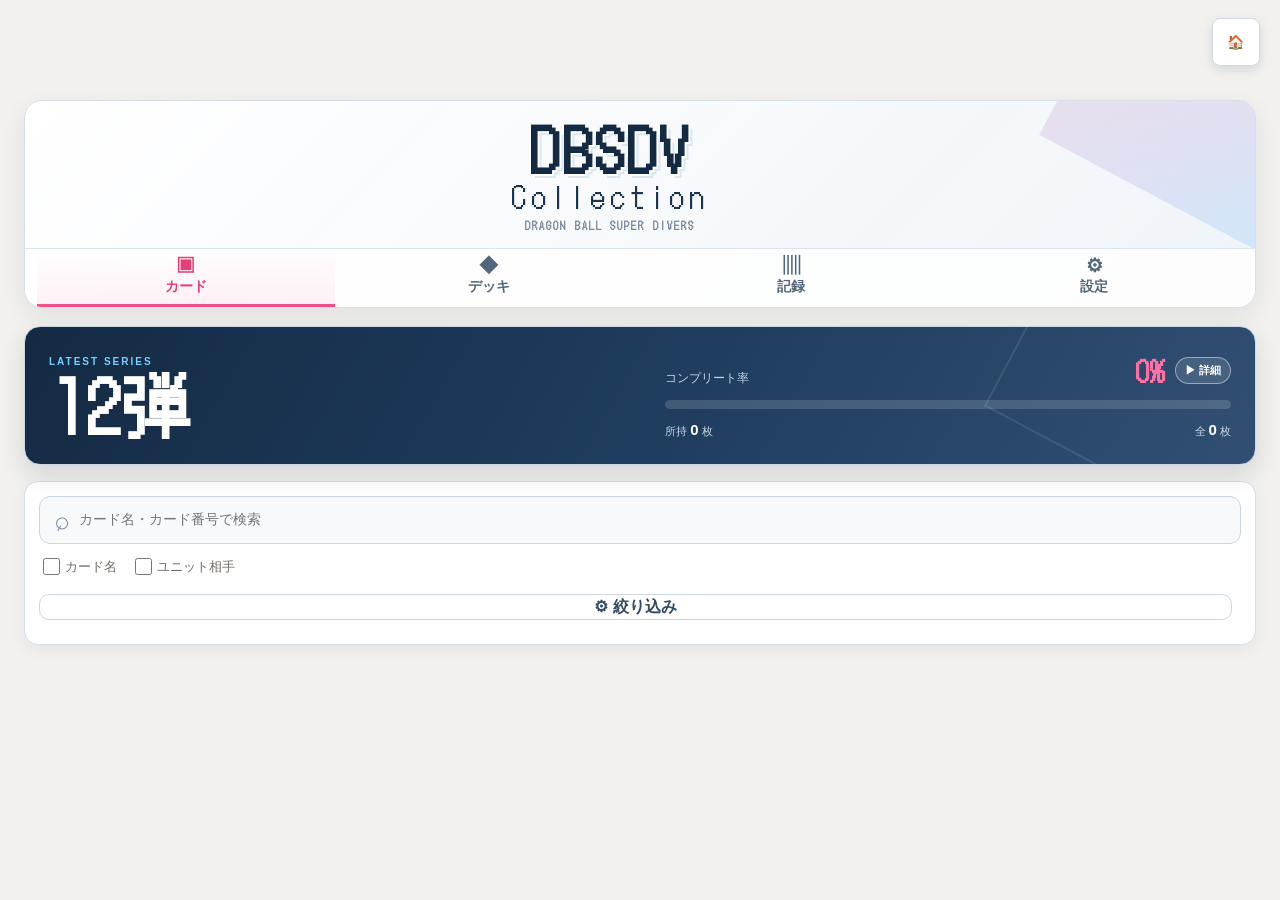
==== commit 32c51871: "UIの最終調整" ====
--- a/index.html
+++ b/index.html
@@ -48,8 +48,8 @@
     <p class="site-subtitle">DRAGON BALL SUPER DIVERS</p>
   </div>
 
-  <button class="home-button" onclick="location.reload()" title="TOP">
-    TOP
+  <button class="home-button" onclick="location.reload()" title="ホーム">
+    🏠
   </button>
 
   <nav class="top-tabs" aria-label="メインメニュー">
@@ -79,13 +79,15 @@
           <div class="home-series-copy">
             <span class="home-series-kicker">LATEST SERIES</span>
             <h2 id="homeSeriesName">12弾</h2>
-            <p>今弾コレクション</p>
           </div>
 
           <div class="home-series-progress">
             <div class="home-progress-label">
               <span>コンプリート率</span>
-              <strong id="homeCompletionRate">0%</strong>
+              <div class="home-progress-label-right">
+                <strong id="homeCompletionRate">0%</strong>
+                <button id="homeSeriesDetailButton" class="home-series-detail-button" type="button">▶ 詳細</button>
+              </div>
             </div>
             <div class="home-progress-bar">
               <span id="homeCompletionBar"></span>
@@ -95,6 +97,28 @@
               <span>全 <strong id="homeTotalCount">0</strong> 枚</span>
             </div>
           </div>
+        </section>
+
+        <section id="homeSeriesDetail" class="home-series-detail" hidden>
+          <div class="home-series-detail-header">
+            <div>
+              <span class="home-series-detail-kicker">COLLECTION DETAIL</span>
+              <h3 id="homeSeriesDetailName">12弾</h3>
+            </div>
+            <button id="homeSeriesDetailClose" class="home-series-detail-close" type="button">×</button>
+          </div>
+          <div class="home-series-detail-summary">
+            <div>
+              <strong id="homeSeriesDetailPercent">0%</strong>
+              <span>コンプリート</span>
+            </div>
+            <div>
+              <strong id="homeSeriesDetailOwned">0</strong>
+              <span>/ <b id="homeSeriesDetailTotal">0</b>枚</span>
+            </div>
+          </div>
+          <div class="home-series-detail-bar"><span id="homeSeriesDetailBar"></span></div>
+          <div id="homeSeriesRarityList" class="home-series-rarity-list"></div>
         </section>
 
         <section class="home-filters">
@@ -125,8 +149,7 @@
           </div>
 
           <details class="advanced-filters">
-            <summary>詳細な絞り込み</summary>
-
+            <summary aria-hidden="true"></summary>
             <div class="filter-row">
               <div class="select-group">
                 <label class="home-select-wrap">
@@ -415,7 +438,7 @@
         <div class="setting-card update-card">
           <h3>💾 データ管理</h3>
 
-          <button id="backupButton" class="btn btn-primary">
+          <button id="backupButton" class="btn btn-primary" style="background:#2196f3;">
             💾 バックアップ
           </button>
 
@@ -453,53 +476,18 @@
   </button>
 </div>
 
-        <div class="setting-card">
-          <h3>🃏 カードデータ情報</h3>
-
-          <div class="setting-info">
-            <strong>カードデータバージョン</strong>
-            <span id="appVersion">0.1.0</span>
-          </div>
-
-          <div class="setting-info">
-            <strong>データ更新日</strong>
-            <span id="lastUpdatedInfo">-</span>
-          </div>
-
-          <div class="setting-info">
-            <strong>追加カード</strong>
-            <span id="lastAddedCardsInfo">-</span>
-          </div>
-
-          <div class="setting-info">
-            <strong>カード総枚数</strong>
-            <span id="cardCountInfo">-</span>
-          </div>
-        </div>
-
-        <div class="setting-card update-card">
-  <h3>📱 アプリ情報</h3>
-
-<div class="setting-info">
-  <strong>現在のバージョン</strong>
-  <span id="currentVersion"></span>
-</div>
-
-<div class="setting-info">
-  <strong>最新のバージョン</strong>
-  <span id="latestVersion"></span>
-</div>
-
-<div id="updateStatus" class="update-status"></div>
-
-<button
-  id="updateButton"
-  class="btn btn-primary"
-  style="display: none;"
->
-  🏠 アップデート
-</button>
-</div>
+        <div class="settings-update-area">
+          <span id="latestVersion" hidden></span>
+          <span id="currentVersion" hidden></span>
+          <div id="updateStatus" class="update-status"></div>
+          <button
+            id="updateButton"
+            class="btn btn-primary"
+            style="display: none;"
+          >
+            🔄 アプリを更新
+          </button>
+        </div>
 
       </section>
     </main>
--- a/css/home.css
+++ b/css/home.css
@@ -295,6 +295,10 @@
 
 .home-filters .advanced-filters {
   margin-top: 10px;
+}
+
+.home-filters .advanced-filters > summary {
+  display: none;
 }
 
 .home-card-list-heading {
@@ -585,3 +589,202 @@
     font-size: 13px;
   }
 }
+
+
+/* 詳細絞り込み：弾と同じデザインで統一 */
+.home-filters .advanced-filters .select-group {
+  display: grid;
+  grid-template-columns: repeat(2, minmax(0, 1fr));
+  gap: 10px;
+}
+
+.home-filters .advanced-filters .select-group > select:not([hidden]),
+.home-filters .advanced-filters .home-select-wrap {
+  min-height: 56px;
+  box-sizing: border-box;
+  border: 1px solid #cbd7e4;
+  border-radius: 10px;
+  background: #fff;
+  color: #243b55;
+  font-weight: 800;
+}
+
+.home-filters .advanced-filters .select-group > select:not([hidden]) {
+  width: 100%;
+  min-width: 0;
+  padding: 0 14px;
+  outline: 0;
+  appearance: auto;
+}
+
+.home-filters .advanced-filters .select-group > select:not([hidden]):focus,
+.home-filters .advanced-filters .home-select-wrap:focus-within {
+  border-color: #9db7d2;
+  box-shadow: 0 0 0 2px rgba(157,183,210,.18);
+}
+
+.home-filters .advanced-filters .home-select-wrap {
+  width: auto;
+  padding: 0 12px;
+}
+
+.home-filters .advanced-filters .home-select-wrap select {
+  min-height: 54px;
+}
+
+@media (max-width: 700px) {
+  .home-filters .advanced-filters .select-group {
+    grid-template-columns: repeat(2, minmax(0, 1fr));
+    gap: 10px;
+  }
+
+  .home-filters .advanced-filters .select-group > select:not([hidden]),
+  .home-filters .advanced-filters .home-select-wrap {
+    min-height: 56px;
+  }
+}
+
+
+/* ==========================
+   トップ：選択中の弾の詳細
+========================== */
+.home-progress-label-right {
+  display: flex;
+  align-items: center;
+  gap: 10px;
+}
+
+.home-series-detail-button {
+  padding: 4px 9px;
+  border: 1px solid rgba(255,255,255,.45);
+  border-radius: 999px;
+  background: rgba(255,255,255,.12);
+  color: #fff;
+  font-size: 11px;
+  font-weight: 800;
+  cursor: pointer;
+}
+
+.home-series-detail-button:active {
+  transform: scale(.97);
+}
+
+.home-series-detail {
+  margin: -4px 0 16px;
+  padding: 20px;
+  border: 1px solid #d6dee8;
+  border-radius: 16px;
+  background: #fff;
+  box-shadow: 0 8px 22px rgba(25,42,61,.09);
+}
+
+.home-series-detail-header {
+  display: flex;
+  align-items: flex-start;
+  justify-content: space-between;
+  gap: 12px;
+}
+
+.home-series-detail-kicker {
+  color: #7890a8;
+  font-size: 10px;
+  font-weight: 900;
+  letter-spacing: .16em;
+}
+
+.home-series-detail-header h3 {
+  margin: 3px 0 0;
+  color: #243b55;
+  font-size: 28px;
+}
+
+.home-series-detail-close {
+  width: 34px;
+  height: 34px;
+  border: 1px solid #d6dee8;
+  border-radius: 50%;
+  background: #fff;
+  color: #53677c;
+  font-size: 24px;
+  line-height: 1;
+  cursor: pointer;
+}
+
+.home-series-detail-summary {
+  display: flex;
+  justify-content: space-between;
+  align-items: flex-end;
+  gap: 12px;
+  margin-top: 18px;
+}
+
+.home-series-detail-summary > div {
+  display: flex;
+  align-items: baseline;
+  gap: 7px;
+}
+
+.home-series-detail-summary strong {
+  color: #243b55;
+  font-size: 28px;
+}
+
+.home-series-detail-summary span {
+  color: #73869a;
+  font-size: 13px;
+}
+
+.home-series-detail-bar {
+  height: 12px;
+  margin: 10px 0 16px;
+  overflow: hidden;
+  border-radius: 999px;
+  background: #e8ebee;
+}
+
+.home-series-detail-bar span {
+  display: block;
+  width: 0;
+  height: 100%;
+  border-radius: inherit;
+  background: #c9a63a;
+  transition: width .2s ease;
+}
+
+.home-series-rarity-list {
+  display: grid;
+  gap: 6px;
+}
+
+.home-series-rarity-row {
+  display: flex;
+  justify-content: space-between;
+  align-items: center;
+  padding: 10px 14px;
+  border-radius: 10px;
+  background: #f4f4f4;
+  color: #222;
+  font-size: 14px;
+}
+
+.home-series-rarity-row strong {
+  font-weight: 500;
+}
+
+@media (max-width: 700px) {
+  .home-progress-label-right {
+    gap: 7px;
+  }
+
+  .home-series-detail {
+    padding: 16px;
+  }
+
+  .home-series-detail-header h3 {
+    font-size: 24px;
+  }
+
+  .home-series-detail-summary strong {
+    font-size: 24px;
+  }
+}
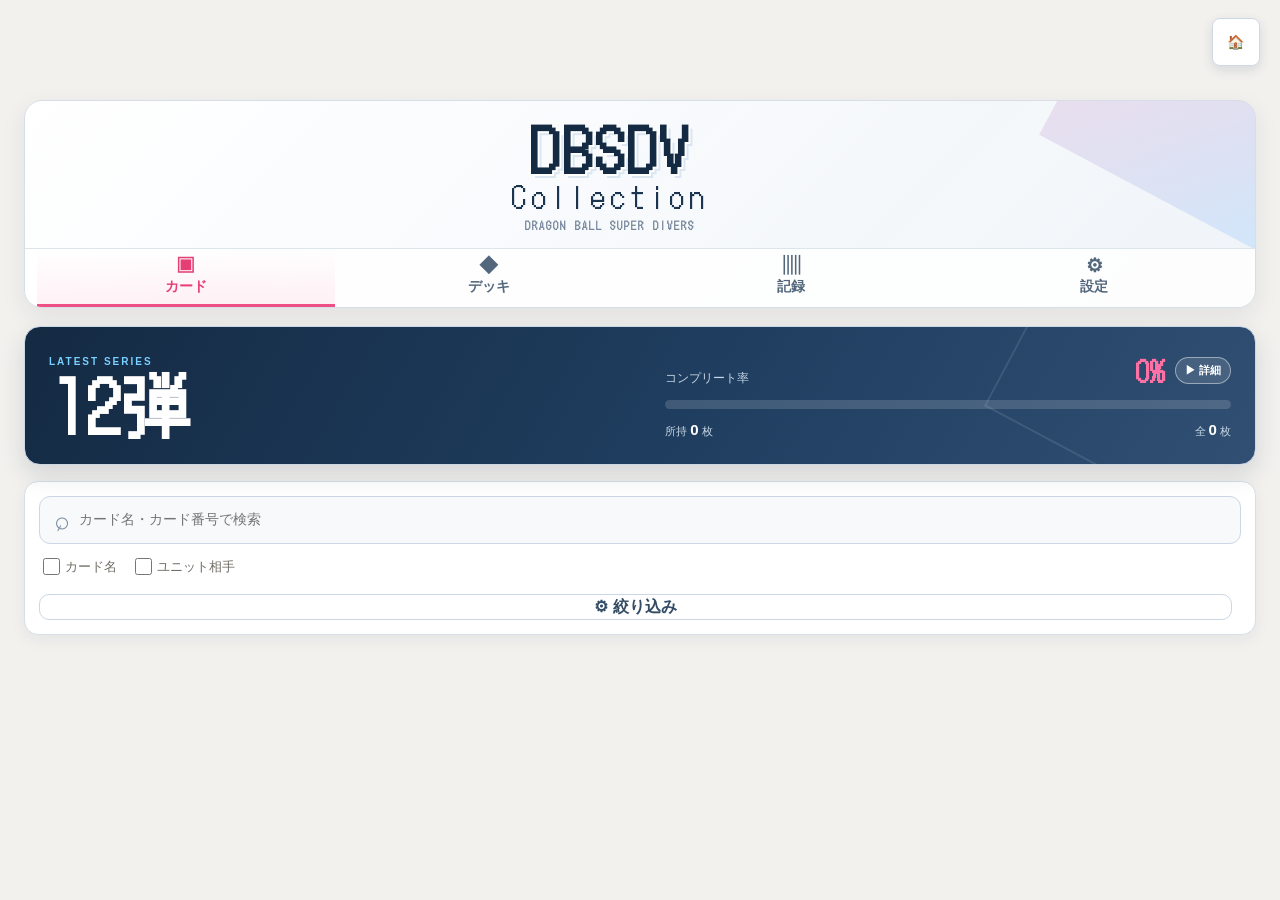
==== commit 3f765ea2: "トップ画面と検索UIを調整" ====
--- a/index.html
+++ b/index.html
@@ -86,7 +86,7 @@
               <span>コンプリート率</span>
               <div class="home-progress-label-right">
                 <strong id="homeCompletionRate">0%</strong>
-                <button id="homeSeriesDetailButton" class="home-series-detail-button" type="button">▶ 詳細</button>
+                <button id="homeSeriesDetailButton" class="home-series-detail-button" type="button" onclick="renderHomeSeriesDetail()">▶ 詳細</button>
               </div>
             </div>
             <div class="home-progress-bar">
@@ -148,8 +148,7 @@
             </button>
           </div>
 
-          <details class="advanced-filters">
-            <summary aria-hidden="true"></summary>
+          <div id="advancedFilters" class="advanced-filters" hidden>
             <div class="filter-row">
               <div class="select-group">
                 <label class="home-select-wrap">
@@ -206,7 +205,7 @@
             <div class="print-row">
               <button id="pdfCardsButton">📄 PDF</button>
             </div>
-          </details>
+          </div>
         </section>
 
         <div class="home-card-list-heading">
@@ -1026,24 +1025,12 @@
 
 <script>
   document.addEventListener("DOMContentLoaded", () => {
-    const advancedFilters = document.querySelector(".advanced-filters");
-
-    if (!advancedFilters) return;
-
-    if (window.innerWidth <= 700) {
-      advancedFilters.removeAttribute("open");
-    }
-  });
-</script>
-
-<script>
-  document.addEventListener("DOMContentLoaded", () => {
     const advancedButton = document.getElementById("homeAdvancedButton");
-    const advancedFilters = document.querySelector(".advanced-filters");
+    const advancedFilters = document.getElementById("advancedFilters");
 
     if (advancedButton && advancedFilters) {
       advancedButton.addEventListener("click", () => {
-        advancedFilters.open = !advancedFilters.open;
+        advancedFilters.hidden = !advancedFilters.hidden;
       });
     }
 
--- a/css/home.css
+++ b/css/home.css
@@ -297,9 +297,6 @@
   margin-top: 10px;
 }
 
-.home-filters .advanced-filters > summary {
-  display: none;
-}
 
 .home-card-list-heading {
   display: flex;
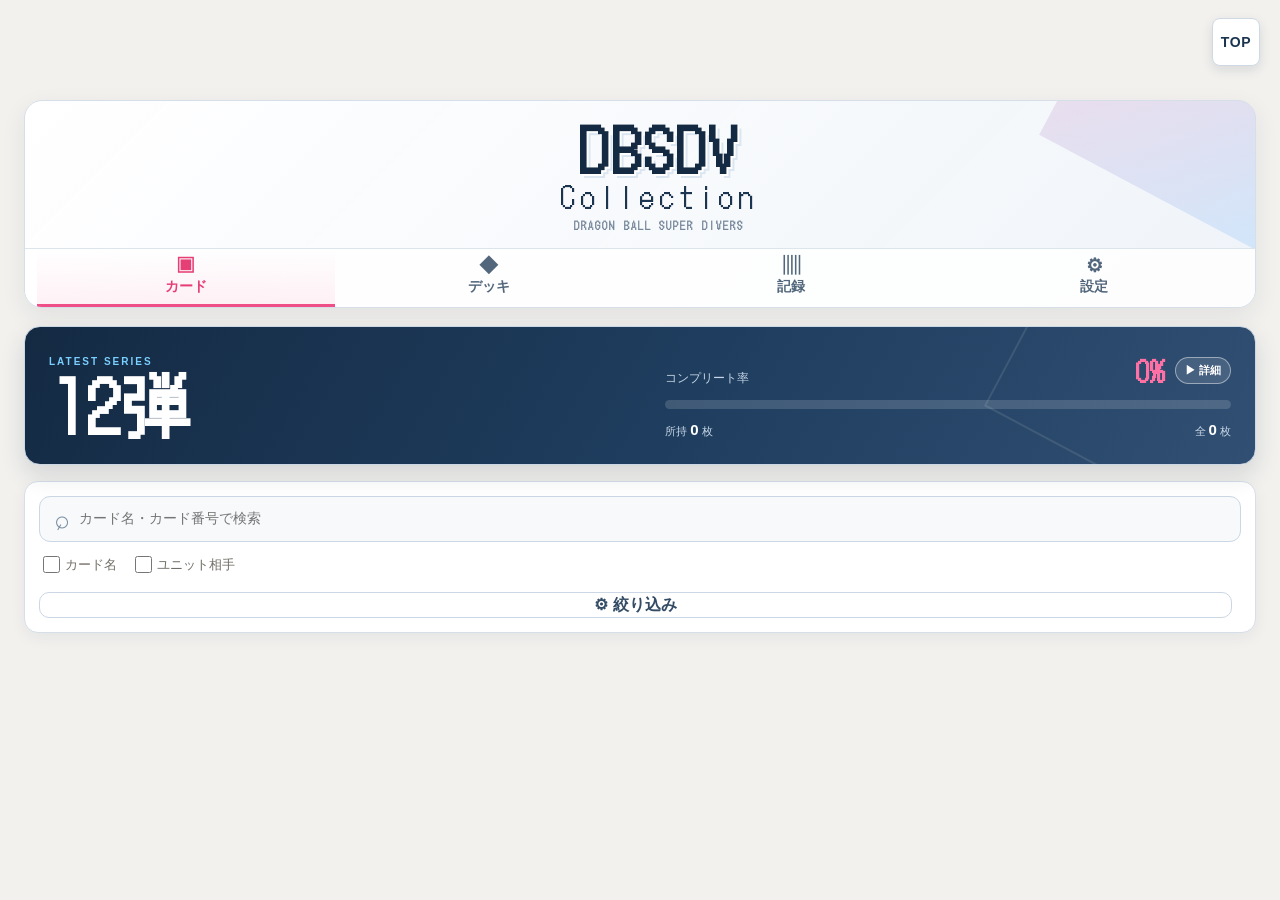
==== commit 5574cb53: "ヘッダーとアプリ更新機能を修正" ====
--- a/index.html
+++ b/index.html
@@ -2,9 +2,9 @@
 <html lang="ja">
   <head>
     <link
-  href="https://fonts.googleapis.com/css2?family=DotGothic16&display=swap"
-  rel="stylesheet"
-/>
+      href="https://fonts.googleapis.com/css2?family=DotGothic16&display=swap"
+      rel="stylesheet"
+    />
 
     <meta charset="UTF-8" />
 
@@ -13,7 +13,7 @@
       content="width=device-width, initial-scale=1.0, viewport-fit=cover"
     />
 
-    <link rel="manifest" href="manifest.json">
+    <link rel="manifest" href="manifest.json" />
 
     <link rel="icon" type="image/webp" href="images/icon.webp" />
     <link rel="apple-touch-icon" href="images/apple-touch-icon.png" />
@@ -30,10 +30,10 @@
     <link rel="stylesheet" href="css/rarity.css" />
     <link rel="stylesheet" href="css/mobile.css" />
     <link rel="stylesheet" href="css/modal.css" />
-    <link rel="stylesheet" href="css/unopened.css">
+    <link rel="stylesheet" href="css/unopened.css" />
     <link rel="stylesheet" href="css/master-pupil.css" />
-    <link rel="stylesheet" href="css/theme.css">
-    <link rel="stylesheet" href="css/home.css">
+    <link rel="stylesheet" href="css/theme.css" />
+    <link rel="stylesheet" href="css/home.css" />
   </head>
 
   <body>
@@ -41,40 +41,43 @@
       <input type="file" id="restoreFile" accept=".json" hidden />
     </div>
 
-<header class="app-header">
-  <div class="site-title-wrap">
-    <div class="site-title-mark">DBSDV</div>
-    <h1 class="site-title">Collection</h1>
-    <p class="site-subtitle">DRAGON BALL SUPER DIVERS</p>
-  </div>
-
-  <button class="home-button" onclick="location.reload()" title="ホーム">
-    🏠
-  </button>
-
-  <nav class="top-tabs" aria-label="メインメニュー">
-    <button class="top-tab active" data-page="cardsPage" data-tab="tabCards">
-      <span class="top-tab-icon">▣</span>
-      <span>カード</span>
-    </button>
-    <button class="top-tab" data-page="deckPage" data-tab="tabDeck">
-      <span class="top-tab-icon">◆</span>
-      <span>デッキ</span>
-    </button>
-    <button class="top-tab" data-page="recordPage" data-tab="tabCollection">
-      <span class="top-tab-icon">▥</span>
-      <span>記録</span>
-    </button>
-    <button class="top-tab" data-page="settingsPage" data-tab="tabSettings">
-      <span class="top-tab-icon">⚙</span>
-      <span>設定</span>
-    </button>
-  </nav>
-</header>
+    <header class="app-header">
+      <div class="site-title-wrap">
+        <div class="site-title-mark">DBSDV</div>
+        <h1 class="site-title">Collection</h1>
+        <p class="site-subtitle">DRAGON BALL SUPER DIVERS</p>
+      </div>
+
+      <button class="home-button" onclick="location.reload()" title="ホーム">
+        TOP
+      </button>
+
+      <nav class="top-tabs" aria-label="メインメニュー">
+        <button
+          class="top-tab active"
+          data-page="cardsPage"
+          data-tab="tabCards"
+        >
+          <span class="top-tab-icon">▣</span>
+          <span>カード</span>
+        </button>
+        <button class="top-tab" data-page="deckPage" data-tab="tabDeck">
+          <span class="top-tab-icon">◆</span>
+          <span>デッキ</span>
+        </button>
+        <button class="top-tab" data-page="recordPage" data-tab="tabCollection">
+          <span class="top-tab-icon">▥</span>
+          <span>記録</span>
+        </button>
+        <button class="top-tab" data-page="settingsPage" data-tab="tabSettings">
+          <span class="top-tab-icon">⚙</span>
+          <span>設定</span>
+        </button>
+      </nav>
+    </header>
 
     <main>
       <section id="cardsPage">
-
         <section class="home-series-panel">
           <div class="home-series-copy">
             <span class="home-series-kicker">LATEST SERIES</span>
@@ -86,7 +89,14 @@
               <span>コンプリート率</span>
               <div class="home-progress-label-right">
                 <strong id="homeCompletionRate">0%</strong>
-                <button id="homeSeriesDetailButton" class="home-series-detail-button" type="button" onclick="renderHomeSeriesDetail()">▶ 詳細</button>
+                <button
+                  id="homeSeriesDetailButton"
+                  class="home-series-detail-button"
+                  type="button"
+                  onclick="renderHomeSeriesDetail()"
+                >
+                  ▶ 詳細
+                </button>
               </div>
             </div>
             <div class="home-progress-bar">
@@ -105,7 +115,13 @@
               <span class="home-series-detail-kicker">COLLECTION DETAIL</span>
               <h3 id="homeSeriesDetailName">12弾</h3>
             </div>
-            <button id="homeSeriesDetailClose" class="home-series-detail-close" type="button">×</button>
+            <button
+              id="homeSeriesDetailClose"
+              class="home-series-detail-close"
+              type="button"
+            >
+              ×
+            </button>
           </div>
           <div class="home-series-detail-summary">
             <div>
@@ -117,7 +133,9 @@
               <span>/ <b id="homeSeriesDetailTotal">0</b>枚</span>
             </div>
           </div>
-          <div class="home-series-detail-bar"><span id="homeSeriesDetailBar"></span></div>
+          <div class="home-series-detail-bar">
+            <span id="homeSeriesDetailBar"></span>
+          </div>
           <div id="homeSeriesRarityList" class="home-series-rarity-list"></div>
         </section>
 
@@ -143,7 +161,11 @@
           </div>
 
           <div class="home-filter-row">
-            <button id="homeAdvancedButton" class="home-filter-button" type="button">
+            <button
+              id="homeAdvancedButton"
+              class="home-filter-button"
+              type="button"
+            >
               ⚙ 絞り込み
             </button>
           </div>
@@ -196,10 +218,18 @@
             </div>
 
             <div class="filter-row option-row">
-              <label><input type="checkbox" id="parallelOnly" /> パラレル</label>
-              <label><input type="checkbox" id="duplicateOnly" /> 2枚以上のカード</label>
+              <label
+                ><input type="checkbox" id="parallelOnly" /> パラレル</label
+              >
+              <label
+                ><input type="checkbox" id="duplicateOnly" />
+                2枚以上のカード</label
+              >
               <label><input type="checkbox" id="ownedOnly" /> 所持カード</label>
-              <label><input type="checkbox" id="wantedOnly" /> 探しているカード</label>
+              <label
+                ><input type="checkbox" id="wantedOnly" />
+                探しているカード</label
+              >
             </div>
 
             <div class="print-row">
@@ -212,12 +242,10 @@
           <span id="resultCount"></span>
         </div>
 
-    <div id="cards"></div>
-
-    </section>
-
-    <section id="deckPage" hidden>
-
+        <div id="cards"></div>
+      </section>
+
+      <section id="deckPage" hidden>
         <!-- 一覧画面 -->
         <div id="deckListPage">
           <h2>🃏 デッキ</h2>
@@ -240,14 +268,14 @@
           <div id="editorSlots"></div>
 
           <div class="deck-stats">
-  <h3>📊 デッキステータス</h3>
-
-  <div>❤️ HP：<span id="deckHp">0</span></div>
-  <div>⚔️ Power（通常）：<span id="deckPower">0</span></div>
-  <div>🔥 Power（覚醒）：<span id="deckPowerAwakened">0</span></div>
-  <div>🛡️ Guard：<span id="deckGuard">0</span></div>
-  <div>⚡ 戦闘力：<span id="deckBattlePower">0</span></div>
-</div>
+            <h3>📊 デッキステータス</h3>
+
+            <div>❤️ HP：<span id="deckHp">0</span></div>
+            <div>⚔️ Power（通常）：<span id="deckPower">0</span></div>
+            <div>🔥 Power（覚醒）：<span id="deckPowerAwakened">0</span></div>
+            <div>🛡️ Guard：<span id="deckGuard">0</span></div>
+            <div>⚡ 戦闘力：<span id="deckBattlePower">0</span></div>
+          </div>
 
           <div class="deck-buttons">
             <button id="saveDeckBtn">💾 デッキを保存</button>
@@ -268,9 +296,9 @@
               />
 
               <label>
-  <input type="checkbox" id="deckOwnedOnly" />
-  所持カードのみ
-</label>
+                <input type="checkbox" id="deckOwnedOnly" />
+                所持カードのみ
+              </label>
 
               <div class="filter-row">
                 <div class="select-group">
@@ -354,7 +382,10 @@
         <h2>📝 記録</h2>
 
         <div class="record-menu-grid">
-          <button class="record-menu-button" data-record-target="collectionPage">
+          <button
+            class="record-menu-button"
+            data-record-target="collectionPage"
+          >
             <span class="record-menu-icon">📊</span>
             <span>コレクション</span>
           </button>
@@ -362,7 +393,10 @@
             <span class="record-menu-icon">📦</span>
             <span>未開封パック</span>
           </button>
-          <button class="record-menu-button" data-record-target="masterPupilPage">
+          <button
+            class="record-menu-button"
+            data-record-target="masterPupilPage"
+          >
             <span class="record-menu-icon">🎓</span>
             <span>師弟レベル</span>
           </button>
@@ -375,7 +409,9 @@
 
       <section id="collectionPage" hidden>
         <div class="subpage-header">
-          <button class="record-back-button" data-record-back>← 記録へ戻る</button>
+          <button class="record-back-button" data-record-back>
+            ← 記録へ戻る
+          </button>
           <h2>📊 コレクション</h2>
         </div>
         <div id="collectionCards"></div>
@@ -384,7 +420,9 @@
 
       <section id="unopenedPage" hidden>
         <div class="subpage-header">
-          <button class="record-back-button" data-record-back>← 記録へ戻る</button>
+          <button class="record-back-button" data-record-back>
+            ← 記録へ戻る
+          </button>
           <h2>📦 未開封パック</h2>
         </div>
         <div class="unopened-add">
@@ -396,18 +434,26 @@
 
       <section id="masterPupilPage" hidden>
         <div class="subpage-header">
-          <button class="record-back-button" data-record-back>← 記録へ戻る</button>
+          <button class="record-back-button" data-record-back>
+            ← 記録へ戻る
+          </button>
           <h2>🎓 師弟レベル</h2>
         </div>
         <div class="master-pupil-search">
-          <input type="text" id="masterPupilSearch" placeholder="キャラクター名で検索" />
+          <input
+            type="text"
+            id="masterPupilSearch"
+            placeholder="キャラクター名で検索"
+          />
         </div>
         <div id="masterPupilList"></div>
       </section>
 
       <section id="avatarPage" hidden>
         <div class="subpage-header">
-          <button class="record-back-button" data-record-back>← 記録へ戻る</button>
+          <button class="record-back-button" data-record-back>
+            ← 記録へ戻る
+          </button>
           <h2>👤 アバター設定</h2>
         </div>
         <div class="setting-card">
@@ -430,14 +476,17 @@
         </div>
       </section>
 
-
       <section id="settingsPage" hidden>
         <h2>⚙️ 設定</h2>
 
         <div class="setting-card update-card">
           <h3>💾 データ管理</h3>
 
-          <button id="backupButton" class="btn btn-primary" style="background:#2196f3;">
+          <button
+            id="backupButton"
+            class="btn btn-primary"
+            style="background: #2196f3"
+          >
             💾 バックアップ
           </button>
 
@@ -464,30 +513,40 @@
         </div>
 
         <div class="setting-card">
-  <h3>📝 修正</h3>
-
-  <button id="copyMistakeList" class="btn btn-primary">
-    📋 要修正カード一覧をコピー
-  </button>
-
-   <button id="clearMistakeList" class="btn btn-danger">
-    🗑️ 要修正を全解除
-  </button>
-</div>
-
-        <div class="settings-update-area">
-          <span id="latestVersion" hidden></span>
-          <span id="currentVersion" hidden></span>
+          <h3>📝 修正</h3>
+
+          <button id="copyMistakeList" class="btn btn-primary">
+            📋 要修正カード一覧をコピー
+          </button>
+
+          <button id="clearMistakeList" class="btn btn-danger">
+            🗑️ 要修正を全解除
+          </button>
+        </div>
+
+        <div class="setting-card update-card">
+          <h3>🔄 アプリ更新</h3>
+
+          <div class="setting-info">
+            <span>現在のバージョン</span>
+            <strong id="currentVersion">-</strong>
+          </div>
+
+          <div class="setting-info">
+            <span>最新バージョン</span>
+            <strong id="latestVersion">-</strong>
+          </div>
+
           <div id="updateStatus" class="update-status"></div>
+
           <button
             id="updateButton"
             class="btn btn-primary"
-            style="display: none;"
+            style="display: none"
           >
             🔄 アプリを更新
           </button>
         </div>
-
       </section>
     </main>
 
@@ -520,180 +579,176 @@
 
               <button id="showBack">裏</button>
             </div>
-            </div>
+          </div>
 
           <!-- 右 -->
 
           <div class="modal-right">
-            
-<div class="name-rarity">
-  <div class="name-rarity-top">
-    <h2 id="modalName"></h2>
-
-    <span id="modalRarity"></span>
-  </div>
-               <label class="mistake-label">
-    <input type="checkbox" id="modalMistake">
-    要修正
-  </label>
-
-            </div>
-
-              <div class="modal-form">
-    <span id="modalForm"></span>
-  </div>
-
-<div class="owned-section">
-  <div class="owned-row">
-    <strong>所持</strong>
-
-    <span class="count-control">
-      <button id="countMinus">－</button>
-
-      <span id="modalOwnedCount">0</span>
-
-      <button id="countPlus">＋</button>
-    </span>
-  </div>
-
-  <div class="owned-row owned-options">
-    <label class="wanted-inline">
-      <input type="checkbox" id="modalWanted" />
-      探してる
-    </label>
-
-    <label class="wanted-inline">
-      <input type="checkbox" id="modalUnopened" />
-      📦 未開封
-    </label>
-  </div>
-</div>
-
-<div class="stats">
-  <div>
-    <strong>タイプ</strong>
-    <span id="modalType">-</span>
-  </div>
-
-  <div>
-    <strong>攻撃方法</strong>
-    <span id="modalAttackType">-</span>
-  </div>
-
-  <div>
-    <strong>HP</strong>
-    <span id="modalHp">-</span>
-  </div>
-
-  <div>
-    <strong>パワー</strong>
-    <span id="modalPower">-</span>
-  </div>
-
-  <div id="modalPowerAwakenedRow">
-    <strong>覚醒パワー</strong>
-    <span id="modalPowerAwakened">-</span>
-  </div>
-
-  <div>
-    <strong>ガード</strong>
-    <span id="modalGuard">-</span>
-  </div>
-
-  <div>
-    <strong>初期気力</strong>
-    <span id="modalInitialKi">-</span>
-  </div>
-
-  <div>
-    <strong>必殺技必要エナジー</strong>
-    <span id="modalEnergy">-</span>
-  </div>
-</div>
-
-</div>
-</div>
-
-<div class="modal-section">
-  <div class="section-title">
-    <h3>⚔️ 必殺技</h3>
-
-    <h4 id="modalSpecialMove"></h4>
-  </div>
-</div>
-
-<div class="modal-section" id="modalSkillSection">
-  <div class="section-title">
-    <h3>✨ スキル</h3>
-
-    <h4 id="modalSkillName"></h4>
-  </div>
-
-  <p id="modalSkillEffect"></p>
-</div>
-
-<div class="modal-section" id="modalActionSection">
-  <div class="section-title">
-    <h3>⚡ アクション</h3>
-
-    <h4 id="modalActionName"></h4>
-  </div>
-
-  <p id="modalActionCategory"></p>
-
-  <p id="modalActionEffect"></p>
-</div>
-
-<div class="modal-section" id="modalUnitSection">
-  <div class="section-title">
-    <h3>👥 ユニット</h3>
-
-    <h4 id="modalUnitName"></h4>
-  </div>
-
-  <p id="modalUnitCharacters"></p>
-
-  <p id="modalUnitEffect"></p>
-</div>
-
-<div class="modal-section" id="modalBuppaSection">
-  <div class="section-title">
-    <h3>💥 BUPPA</h3>
-
-    <h4 id="modalBuppaName"></h4>
-  </div>
-
-  <p id="modalBuppaEffect"></p>
-</div>
-
-<div class="modal-section" id="modalSpecialRuleSection">
-  <div class="section-title">
-    <h3>📜 特殊ルール</h3>
-
-    <h4 id="modalSpecialRule"></h4>
-  </div>
-</div>
-
-<div class="modal-section" id="modalAcquisitionSection">
-  <div class="section-title">
-    <h3>🎁 入手方法</h3>
-  </div>
-
-  <p id="modalAcquisition"></p>
-</div>
-
-<div class="modal-section">
-  <h3>📝 メモ</h3>
-
-  <textarea
-    id="modalMemo"
-    rows="4"
-    placeholder="自由にメモできます"
-  ></textarea>
-</div>
-
-</div>
-</div>
+            <div class="name-rarity">
+              <div class="name-rarity-top">
+                <h2 id="modalName"></h2>
+
+                <span id="modalRarity"></span>
+              </div>
+              <label class="mistake-label">
+                <input type="checkbox" id="modalMistake" />
+                要修正
+              </label>
+            </div>
+
+            <div class="modal-form">
+              <span id="modalForm"></span>
+            </div>
+
+            <div class="owned-section">
+              <div class="owned-row">
+                <strong>所持</strong>
+
+                <span class="count-control">
+                  <button id="countMinus">－</button>
+
+                  <span id="modalOwnedCount">0</span>
+
+                  <button id="countPlus">＋</button>
+                </span>
+              </div>
+
+              <div class="owned-row owned-options">
+                <label class="wanted-inline">
+                  <input type="checkbox" id="modalWanted" />
+                  探してる
+                </label>
+
+                <label class="wanted-inline">
+                  <input type="checkbox" id="modalUnopened" />
+                  📦 未開封
+                </label>
+              </div>
+            </div>
+
+            <div class="stats">
+              <div>
+                <strong>タイプ</strong>
+                <span id="modalType">-</span>
+              </div>
+
+              <div>
+                <strong>攻撃方法</strong>
+                <span id="modalAttackType">-</span>
+              </div>
+
+              <div>
+                <strong>HP</strong>
+                <span id="modalHp">-</span>
+              </div>
+
+              <div>
+                <strong>パワー</strong>
+                <span id="modalPower">-</span>
+              </div>
+
+              <div id="modalPowerAwakenedRow">
+                <strong>覚醒パワー</strong>
+                <span id="modalPowerAwakened">-</span>
+              </div>
+
+              <div>
+                <strong>ガード</strong>
+                <span id="modalGuard">-</span>
+              </div>
+
+              <div>
+                <strong>初期気力</strong>
+                <span id="modalInitialKi">-</span>
+              </div>
+
+              <div>
+                <strong>必殺技必要エナジー</strong>
+                <span id="modalEnergy">-</span>
+              </div>
+            </div>
+          </div>
+        </div>
+
+        <div class="modal-section">
+          <div class="section-title">
+            <h3>⚔️ 必殺技</h3>
+
+            <h4 id="modalSpecialMove"></h4>
+          </div>
+        </div>
+
+        <div class="modal-section" id="modalSkillSection">
+          <div class="section-title">
+            <h3>✨ スキル</h3>
+
+            <h4 id="modalSkillName"></h4>
+          </div>
+
+          <p id="modalSkillEffect"></p>
+        </div>
+
+        <div class="modal-section" id="modalActionSection">
+          <div class="section-title">
+            <h3>⚡ アクション</h3>
+
+            <h4 id="modalActionName"></h4>
+          </div>
+
+          <p id="modalActionCategory"></p>
+
+          <p id="modalActionEffect"></p>
+        </div>
+
+        <div class="modal-section" id="modalUnitSection">
+          <div class="section-title">
+            <h3>👥 ユニット</h3>
+
+            <h4 id="modalUnitName"></h4>
+          </div>
+
+          <p id="modalUnitCharacters"></p>
+
+          <p id="modalUnitEffect"></p>
+        </div>
+
+        <div class="modal-section" id="modalBuppaSection">
+          <div class="section-title">
+            <h3>💥 BUPPA</h3>
+
+            <h4 id="modalBuppaName"></h4>
+          </div>
+
+          <p id="modalBuppaEffect"></p>
+        </div>
+
+        <div class="modal-section" id="modalSpecialRuleSection">
+          <div class="section-title">
+            <h3>📜 特殊ルール</h3>
+
+            <h4 id="modalSpecialRule"></h4>
+          </div>
+        </div>
+
+        <div class="modal-section" id="modalAcquisitionSection">
+          <div class="section-title">
+            <h3>🎁 入手方法</h3>
+          </div>
+
+          <p id="modalAcquisition"></p>
+        </div>
+
+        <div class="modal-section">
+          <h3>📝 メモ</h3>
+
+          <textarea
+            id="modalMemo"
+            rows="4"
+            placeholder="自由にメモできます"
+          ></textarea>
+        </div>
+      </div>
+    </div>
 
     <nav class="bottom-nav">
       <button id="tabCards" class="active" title="カード">📖</button>
@@ -703,7 +758,7 @@
     </nav>
 
     <div id="excelImportModal" class="modal" hidden>
-  <div class="modal-content">
+      <div class="modal-content">
         <h2>📄 Excel読込確認</h2>
 
         <div id="excelImportList"></div>
@@ -714,340 +769,262 @@
           <button id="excelImportCancelButton">キャンセル</button>
         </div>
       </div>
-
-      </div>
-
-      <script src="js/core/storage.js"></script>
-
-      <script src="js/ui/cardFilters.js"></script>
-      <script src="js/ui/cardDetailModal.js"></script>
-
-      <script src="js/pages/cardsPage.js"></script>
-      <script src="js/pages/collectionPage.js"></script>
-      <script src="js/pages/decksPage.js"></script>
-      <script src="js/pages/unopenedPage.js"></script>
-<script src="js/pages/masterPupilPage.js"></script>
-      <script src="js/core/navigation.js"></script>
-
-      <script src="js/settings/backup.js"></script>
-      <script src="js/settings/excelImport.js"></script>
-
-      <script src="https://cdn.jsdelivr.net/npm/xlsx/dist/xlsx.full.min.js"></script>
-
-      <script src="https://cdn.jsdelivr.net/npm/jspdf@3.0.3/dist/jspdf.umd.min.js"></script>
-
-<script>
-  window.waitingWorker = null;
-  window.serviceWorkerRegistration = null;
-
-  const APP_VERSION_KEY = "dbsdv-app-version";
-
-  // Service Workerが切り替わったらリロード
-navigator.serviceWorker.addEventListener("controllerchange", () => {
-  const latestVersion =
-    document.getElementById("latestVersion")?.textContent;
-
-  if (latestVersion) {
-    localStorage.setItem(
-      APP_VERSION_KEY,
-      latestVersion
-    );
-  }
-
-  window.location.reload();
-});
-
-
-  // version.jsonを確認
-  async function checkAppVersion() {
-    try {
-      const response = await fetch("./version.json", {
-        cache: "no-store"
+    </div>
+
+    <script src="js/core/storage.js"></script>
+
+    <script src="js/ui/cardFilters.js"></script>
+    <script src="js/ui/cardDetailModal.js"></script>
+
+    <script src="js/pages/cardsPage.js"></script>
+    <script src="js/pages/collectionPage.js"></script>
+    <script src="js/pages/decksPage.js"></script>
+    <script src="js/pages/unopenedPage.js"></script>
+    <script src="js/pages/masterPupilPage.js"></script>
+    <script src="js/core/navigation.js"></script>
+
+    <script src="js/settings/backup.js"></script>
+    <script src="js/settings/excelImport.js"></script>
+
+    <script src="https://cdn.jsdelivr.net/npm/xlsx/dist/xlsx.full.min.js"></script>
+
+    <script src="https://cdn.jsdelivr.net/npm/jspdf@3.0.3/dist/jspdf.umd.min.js"></script>
+
+    <script>
+      window.waitingWorker = null;
+      window.serviceWorkerRegistration = null;
+
+      const APP_VERSION_KEY = "dbsdv-app-version";
+
+      // Service Workerが切り替わったらリロード
+      navigator.serviceWorker.addEventListener("controllerchange", () => {
+        const latestVersion =
+          document.getElementById("latestVersion")?.textContent;
+
+        if (latestVersion) {
+          localStorage.setItem(APP_VERSION_KEY, latestVersion);
+        }
+
+        window.location.reload();
       });
 
-      if (!response.ok) {
-        throw new Error("version.json の取得に失敗しました");
-      }
-
-      const versionData = await response.json();
-
-      const latestVersion = versionData.version;
-
-      const currentVersion =
-        localStorage.getItem(APP_VERSION_KEY);
-
-      const currentVersionElement =
-        document.getElementById("currentVersion");
-
-      const latestVersionElement =
-        document.getElementById("latestVersion");
-
-      const updateStatus =
-        document.getElementById("updateStatus");
-
-      const updateButton =
-        document.getElementById("updateButton");
-
-
-      // 最新バージョンを表示
-      if (latestVersionElement) {
-        latestVersionElement.textContent = latestVersion;
-      }
-
-
-      // 初回起動
-      if (!currentVersion) {
-
-        localStorage.setItem(
-          APP_VERSION_KEY,
-          latestVersion
-        );
-
-        if (currentVersionElement) {
-          currentVersionElement.textContent =
-            latestVersion;
-        }
-
-        if (updateButton) {
-          updateButton.style.display = "none";
-        }
-
-        if (updateStatus) {
-          updateStatus.textContent = "";
-        }
-
-        return;
-      }
-
-
-      // 現在のバージョンを表示
-      if (currentVersionElement) {
-        currentVersionElement.textContent =
-          currentVersion;
-      }
-
-
-      // 初期状態は非表示
-      if (updateButton) {
-        updateButton.style.display = "none";
-      }
-
-      if (updateStatus) {
-        updateStatus.textContent = "";
-      }
-
-
-      // バージョンが違えばアップデートあり
-      if (currentVersion !== latestVersion) {
-
-        if (updateStatus) {
-          updateStatus.textContent =
-            "🟢 新しいバージョンがあります";
-        }
-
-        if (updateButton) {
-          updateButton.style.display = "block";
+      // version.jsonを確認
+      async function checkAppVersion() {
+        try {
+          const response = await fetch("./version.json", {
+            cache: "no-store",
+          });
+
+          if (!response.ok) {
+            throw new Error("version.json の取得に失敗しました");
+          }
+
+          const versionData = await response.json();
+
+          const latestVersion = versionData.version;
+
+          const currentVersion = localStorage.getItem(APP_VERSION_KEY);
+
+          const currentVersionElement =
+            document.getElementById("currentVersion");
+
+          const latestVersionElement = document.getElementById("latestVersion");
+
+          const updateStatus = document.getElementById("updateStatus");
+
+          const updateButton = document.getElementById("updateButton");
+
+          // 最新バージョンを表示
+          if (latestVersionElement) {
+            latestVersionElement.textContent = latestVersion;
+          }
+
+          // 初回起動
+          if (!currentVersion) {
+            localStorage.setItem(APP_VERSION_KEY, latestVersion);
+
+            if (currentVersionElement) {
+              currentVersionElement.textContent = latestVersion;
+            }
+
+            if (updateButton) {
+              updateButton.style.display = "none";
+            }
+
+            if (updateStatus) {
+              updateStatus.textContent = "";
+            }
+
+            return;
+          }
+
+          // 現在のバージョンを表示
+          if (currentVersionElement) {
+            currentVersionElement.textContent = currentVersion;
+          }
+
+          // 初期状態は非表示
+          if (updateButton) {
+            updateButton.style.display = "none";
+          }
+
+          if (updateStatus) {
+            updateStatus.textContent = "";
+          }
+
+          // バージョンが違えばアップデートあり
+          if (currentVersion !== latestVersion) {
+            if (updateStatus) {
+              updateStatus.textContent = "🟢 新しいバージョンがあります";
+            }
+
+            if (updateButton) {
+              updateButton.style.display = "block";
+            }
+          }
+        } catch (error) {
+          console.error("バージョン確認エラー:", error);
         }
       }
 
-    } catch (error) {
-
-      console.error(
-        "バージョン確認エラー:",
-        error
-      );
-
-    }
-  }
-
-
-  // Service Worker
-  if ("serviceWorker" in navigator) {
-
-    window.addEventListener("load", async () => {
-
-      try {
-
-        const registration =
-          await navigator.serviceWorker.register(
-            "./service-worker.js"
-          );
-
-        window.serviceWorkerRegistration =
-          registration;
-
-
-        // 起動時に更新確認
-        await registration.update();
-
-
-        // 新しいService Workerを検知
-        registration.addEventListener(
-          "updatefound",
-          () => {
-
-            const newWorker =
-              registration.installing;
-
-            if (!newWorker) return;
-
-
-            newWorker.addEventListener(
-              "statechange",
-              () => {
-
+      // Service Worker
+      if ("serviceWorker" in navigator) {
+        window.addEventListener("load", async () => {
+          try {
+            const registration = await navigator.serviceWorker.register(
+              "./service-worker.js",
+            );
+
+            window.serviceWorkerRegistration = registration;
+
+            // 起動時に更新確認
+            await registration.update();
+
+            // 新しいService Workerを検知
+            registration.addEventListener("updatefound", () => {
+              const newWorker = registration.installing;
+
+              if (!newWorker) return;
+
+              newWorker.addEventListener("statechange", () => {
                 if (
                   newWorker.state === "installed" &&
                   navigator.serviceWorker.controller
                 ) {
-
-                  window.waitingWorker =
-                    newWorker;
-
-                  const updateStatus =
-                    document.getElementById(
-                      "updateStatus"
-                    );
-
-                  const updateButton =
-                    document.getElementById(
-                      "updateButton"
-                    );
-
+                  window.waitingWorker = newWorker;
+
+                  const updateStatus = document.getElementById("updateStatus");
+
+                  const updateButton = document.getElementById("updateButton");
 
                   if (updateStatus) {
-                    updateStatus.textContent =
-                      "🟢 新しいバージョンがあります";
+                    updateStatus.textContent = "🟢 新しいバージョンがあります";
                   }
 
                   if (updateButton) {
-                    updateButton.style.display =
-                      "block";
+                    updateButton.style.display = "block";
                   }
-
                 }
-
-              }
-            );
-
+              });
+            });
+
+            // version.jsonを確認
+            await checkAppVersion();
+          } catch (error) {
+            console.error("Service Worker registration failed:", error);
           }
-        );
-
-
-        // version.jsonを確認
-        await checkAppVersion();
-
-      } catch (error) {
-
-        console.error(
-          "Service Worker registration failed:",
-          error
-        );
-
+        });
       }
 
-    });
-
-  }
-
-
-  // アップデートボタン
-document.addEventListener("DOMContentLoaded", () => {
-  const updateButton =
-    document.getElementById("updateButton");
-
-  if (!updateButton) return;
-
-  updateButton.addEventListener("click", async () => {
-    const registration =
-      window.serviceWorkerRegistration;
-
-    if (!registration) {
-      console.error("Service Workerが登録されていません");
-      return;
-    }
-
-    updateButton.disabled = true;
-    updateButton.textContent = "🔄 更新中...";
-
-    try {
-      // 最新のService Workerを確認
-      await registration.update();
-
-      const worker =
-        registration.waiting ||
-        window.waitingWorker;
-
-      if (!worker) {
-        console.warn("更新待ちのService Workerがありません");
-
-        updateButton.disabled = false;
-        updateButton.textContent = "🏠 アップデート";
-        return;
-      }
-
-      // 最新バージョンを取得
-      const latestVersion =
-        document.getElementById("latestVersion")?.textContent;
-
-      // 現在バージョンを最新に更新
-      if (latestVersion) {
-        localStorage.setItem(
-          APP_VERSION_KEY,
-          latestVersion
-        );
-      }
-
-      // ボタンを消す
-      updateButton.style.display = "none";
-
-      const updateStatus =
-        document.getElementById("updateStatus");
-
-      if (updateStatus) {
-        updateStatus.textContent = "✅ アップデートしました";
-      }
-
-      // 新しいService Workerを有効化
-      worker.postMessage({
-        type: "SKIP_WAITING"
+      // アップデートボタン
+      document.addEventListener("DOMContentLoaded", () => {
+        const updateButton = document.getElementById("updateButton");
+
+        if (!updateButton) return;
+
+        updateButton.addEventListener("click", async () => {
+          const registration = window.serviceWorkerRegistration;
+
+          if (!registration) {
+            console.error("Service Workerが登録されていません");
+            return;
+          }
+
+          updateButton.disabled = true;
+          updateButton.textContent = "🔄 更新中...";
+
+          try {
+            // 最新のService Workerを確認
+            await registration.update();
+
+            const worker = registration.waiting || window.waitingWorker;
+
+            if (!worker) {
+              console.warn("更新待ちのService Workerがありません");
+
+              updateButton.disabled = false;
+              updateButton.textContent = "🏠 アップデート";
+              return;
+            }
+
+            // 最新バージョンを取得
+            const latestVersion =
+              document.getElementById("latestVersion")?.textContent;
+
+            // 現在バージョンを最新に更新
+            if (latestVersion) {
+              localStorage.setItem(APP_VERSION_KEY, latestVersion);
+            }
+
+            // ボタンを消す
+            updateButton.style.display = "none";
+
+            const updateStatus = document.getElementById("updateStatus");
+
+            if (updateStatus) {
+              updateStatus.textContent = "✅ アップデートしました";
+            }
+
+            // 新しいService Workerを有効化
+            worker.postMessage({
+              type: "SKIP_WAITING",
+            });
+          } catch (error) {
+            console.error("アップデート失敗:", error);
+
+            updateButton.disabled = false;
+            updateButton.textContent = "🏠 アップデート";
+          }
+        });
       });
-
-    } catch (error) {
-      console.error("アップデート失敗:", error);
-
-      updateButton.disabled = false;
-      updateButton.textContent = "🏠 アップデート";
-    }
-  });
-});
-</script>
-
-<script>
-  document.addEventListener("DOMContentLoaded", () => {
-    const advancedButton = document.getElementById("homeAdvancedButton");
-    const advancedFilters = document.getElementById("advancedFilters");
-
-    if (advancedButton && advancedFilters) {
-      advancedButton.addEventListener("click", () => {
-        advancedFilters.hidden = !advancedFilters.hidden;
+    </script>
+
+    <script>
+      document.addEventListener("DOMContentLoaded", () => {
+        const advancedButton = document.getElementById("homeAdvancedButton");
+        const advancedFilters = document.getElementById("advancedFilters");
+
+        if (advancedButton && advancedFilters) {
+          advancedButton.addEventListener("click", () => {
+            advancedFilters.hidden = !advancedFilters.hidden;
+          });
+        }
+
+        document.querySelectorAll(".record-menu-button").forEach((button) => {
+          button.addEventListener("click", () => {
+            const pageId = button.dataset.recordTarget;
+            if (typeof showPage === "function")
+              showPage(pageId, "tabCollection");
+          });
+        });
+
+        document.querySelectorAll("[data-record-back]").forEach((button) => {
+          button.addEventListener("click", () => {
+            if (typeof showPage === "function")
+              showPage("recordPage", "tabCollection");
+          });
+        });
       });
-    }
-
-    document.querySelectorAll(".record-menu-button").forEach((button) => {
-      button.addEventListener("click", () => {
-        const pageId = button.dataset.recordTarget;
-        if (typeof showPage === "function") showPage(pageId, "tabCollection");
-      });
-    });
-
-    document.querySelectorAll("[data-record-back]").forEach((button) => {
-      button.addEventListener("click", () => {
-        if (typeof showPage === "function") showPage("recordPage", "tabCollection");
-      });
-    });
-  });
-</script>
-
+    </script>
   </body>
 </html>
--- a/css/base.css
+++ b/css/base.css
@@ -0,0 +1,101 @@
+/* ==========================
+   ベース
+========================== */
+
+* {
+  box-sizing: border-box;
+}
+
+html,
+body {
+  overflow-x: hidden;
+}
+
+body {
+  margin: 0;
+  padding: 20px 20px 70px;
+  font-family: "Yu Gothic UI", sans-serif;
+  background: #f5f5f5;
+  color: #333;
+}
+
+/* ==========================
+   ヘッダー
+========================== */
+
+h1 {
+  text-align: center;
+  margin-bottom: 25px;
+}
+
+.header-top {
+  display: flex;
+  justify-content: flex-end;
+  margin-bottom: 10px;
+}
+
+.logo {
+  height: 100px;
+  width: auto;
+}
+
+header {
+  position: relative;
+  text-align: center;
+}
+
+.home-button {
+  position: fixed;
+  top: calc(env(safe-area-inset-top) + 16px);
+  right: 16px;
+
+  width: 52px;
+  height: 52px;
+
+  border: 1px solid #ddd;
+  border-radius: 8px;
+
+  background: #fff;
+  color: #333;
+
+  cursor: pointer;
+
+  font-size: 14px;
+  font-weight: bold;
+  line-height: 1;
+
+  padding: 0;
+
+  display: flex;
+  align-items: center;
+  justify-content: center;
+
+  box-shadow: 0 2px 8px rgba(0, 0, 0, 0.15);
+
+  z-index: 9999;
+}
+
+.home-button:active {
+  transform: scale(0.9);
+}
+
+.home-button:hover {
+  background: rgba(0, 0, 0, 0.08);
+}
+
+/* ==========================
+   ヘッダー中央配置
+========================== */
+
+.app-header {
+  position: relative;
+}
+
+.site-title-wrap {
+  position: absolute;
+  left: 50vw;
+  transform: translateX(-50%);
+
+  width: max-content;
+  text-align: center;
+}
